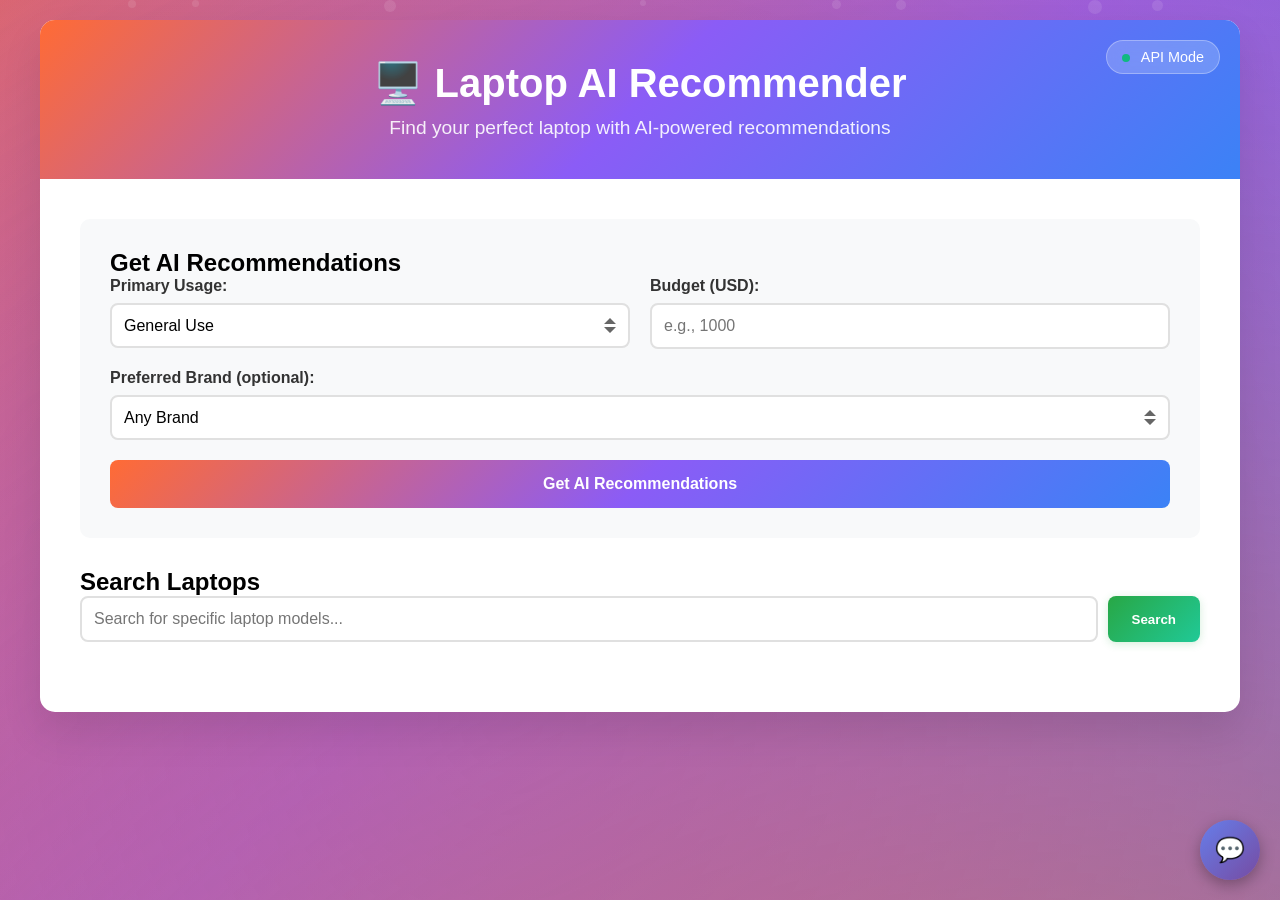
==== templates/index.html @ f82e31d8 "\Initial commit with secure API key handling"" ====
<!DOCTYPE html>
<html lang="en">
<head>
    <meta charset="UTF-8">
    <meta name="viewport" content="width=device-width, initial-scale=1.0">
    <title>Laptop AI Recommender</title>
    <style>
        * {
            margin: 0;
            padding: 0;
            box-sizing: border-box;
        }
        
        body {
            font-family: 'Segoe UI', Tahoma, Geneva, Verdana, sans-serif;
            background: linear-gradient(135deg, #ff6b35 0%, #8b5cf6 50%, #3b82f6 100%);
            min-height: 100vh;
            padding: 20px;
            position: relative;
            overflow-x: hidden;
        }
        
        /* Animated Background */
        body::before {
            content: '';
            position: fixed;
            top: 0;
            left: 0;
            width: 100%;
            height: 100%;
            background: 
                radial-gradient(circle at 20% 50%, rgba(255, 107, 53, 0.8) 0%, transparent 50%),
                radial-gradient(circle at 80% 20%, rgba(139, 92, 246, 0.8) 0%, transparent 50%),
                radial-gradient(circle at 40% 80%, rgba(59, 130, 246, 0.7) 0%, transparent 50%),
                radial-gradient(circle at 90% 70%, rgba(255, 107, 53, 0.6) 0%, transparent 50%),
                radial-gradient(circle at 10% 20%, rgba(139, 92, 246, 0.5) 0%, transparent 50%),
                radial-gradient(circle at 70% 90%, rgba(59, 130, 246, 0.8) 0%, transparent 50%);
            background-size: 400% 400%;
            animation: gradientShift 15s ease infinite;
            z-index: 0;
            pointer-events: none;
        }
        
        /* Floating particles */
        .floating-particles {
            position: fixed;
            top: 0;
            left: 0;
            width: 100%;
            height: 100%;
            overflow: hidden;
            z-index: 1;
            pointer-events: none;
        }
        
        .particle {
            position: absolute;
            background: rgba(255, 255, 255, 0.1);
            border-radius: 50%;
            animation: float 20s infinite linear;
        }
        
        .particle:nth-child(1) {
            width: 8px;
            height: 8px;
            left: 10%;
            animation-delay: 0s;
            animation-duration: 25s;
        }
        
        .particle:nth-child(2) {
            width: 12px;
            height: 12px;
            left: 30%;
            animation-delay: 2s;
            animation-duration: 22s;
        }
        
        .particle:nth-child(3) {
            width: 6px;
            height: 6px;
            left: 50%;
            animation-delay: 4s;
            animation-duration: 28s;
        }
        
        .particle:nth-child(4) {
            width: 10px;
            height: 10px;
            left: 70%;
            animation-delay: 6s;
            animation-duration: 20s;
        }
        
        .particle:nth-child(5) {
            width: 14px;
            height: 14px;
            left: 85%;
            animation-delay: 8s;
            animation-duration: 26s;
        }
        
        .particle:nth-child(6) {
            width: 7px;
            height: 7px;
            left: 15%;
            animation-delay: 10s;
            animation-duration: 24s;
        }
        
        .particle:nth-child(7) {
            width: 9px;
            height: 9px;
            left: 65%;
            animation-delay: 12s;
            animation-duration: 27s;
        }
        
        .particle:nth-child(8) {
            width: 11px;
            height: 11px;
            left: 90%;
            animation-delay: 14s;
            animation-duration: 21s;
        }
        
        @keyframes gradientShift {
            0% {
                background-position: 0% 50%;
                transform: scale(1) rotate(0deg);
            }
            25% {
                background-position: 100% 50%;
                transform: scale(1.1) rotate(5deg);
            }
            50% {
                background-position: 100% 100%;
                transform: scale(1) rotate(0deg);
            }
            75% {
                background-position: 0% 100%;
                transform: scale(1.05) rotate(-3deg);
            }
            100% {
                background-position: 0% 50%;
                transform: scale(1) rotate(0deg);
            }
        }
        
        @keyframes float {
            0% {
                transform: translateY(100vh) translateX(0px) rotate(0deg);
                opacity: 0;
            }
            10% {
                opacity: 1;
            }
            90% {
                opacity: 1;
            }
            100% {
                transform: translateY(-100px) translateX(100px) rotate(360deg);
                opacity: 0;
            }
        }
        
        .container {
            max-width: 1200px;
            margin: 0 auto;
            background: white;
            border-radius: 15px;
            box-shadow: 0 20px 40px rgba(0,0,0,0.1);
            overflow: hidden;
            position: relative;
            z-index: 10;
        }
        
        .header {
            background: linear-gradient(135deg, #ff6b35 0%, #8b5cf6 50%, #3b82f6 100%);
            color: white;
            padding: 40px;
            text-align: center;
        }
        
        .header h1 {
            font-size: 2.5em;
            margin-bottom: 10px;
        }
        
        .header p {
            font-size: 1.2em;
            opacity: 0.9;
        }
        
        .status-indicator {
            position: absolute;
            top: 20px;
            right: 20px;
            background: rgba(255, 255, 255, 0.2);
            padding: 8px 15px;
            border-radius: 20px;
            font-size: 0.9em;
            backdrop-filter: blur(10px);
            border: 1px solid rgba(255, 255, 255, 0.3);
        }
        
        .status-dot {
            display: inline-block;
            width: 8px;
            height: 8px;
            border-radius: 50%;
            margin-right: 8px;
            animation: pulse 2s infinite;
        }
        
        .status-api {
            background: #10b981;
        }
        
        .status-csv {
            background: #f59e0b;
        }
        
        @keyframes pulse {
            0% { opacity: 1; }
            50% { opacity: 0.5; }
            100% { opacity: 1; }
        }
        
        .main-content {
            padding: 40px;
        }
        
        .recommendation-form {
            background: #f8f9fa;
            padding: 30px;
            border-radius: 10px;
            margin-bottom: 30px;
        }
        
        .form-group {
            margin-bottom: 20px;
        }
        
        .form-group label {
            display: block;
            margin-bottom: 8px;
            font-weight: 600;
            color: #333;
        }
        
        .form-group select,
        .form-group input {
            width: 100%;
            padding: 12px;
            border: 2px solid #e0e0e0;
            border-radius: 8px;
            font-size: 16px;
            transition: all 0.3s cubic-bezier(0.4, 0, 0.2, 1);
            background: white;
        }
        
        .form-group select:focus,
        .form-group input:focus {
            outline: none;
            border-color: #8b5cf6;
            box-shadow: 0 0 0 3px rgba(139, 92, 246, 0.1);
            transform: translateY(-1px);
        }
        
        .form-group select:hover,
        .form-group input:hover {
            border-color: #c0c0c0;
            transform: translateY(-1px);
        }
        
        /* Custom dropdown animation */
        .form-group select {
            cursor: pointer;
            appearance: none;
            background-image: url('data:image/svg+xml;charset=US-ASCII,<svg xmlns="http://www.w3.org/2000/svg" viewBox="0 0 4 5"><path fill="%23666" d="M2 0L0 2h4zm0 5L0 3h4z"/></svg>');
            background-repeat: no-repeat;
            background-position: right 12px center;
            background-size: 12px;
            padding-right: 40px;
            position: relative;
            overflow: hidden;
        }
        
        .form-group select::before {
            content: '';
            position: absolute;
            top: 0;
            left: -100%;
            width: 100%;
            height: 100%;
            background: linear-gradient(90deg, transparent, rgba(139, 92, 246, 0.1), transparent);
            transition: left 0.6s ease;
            pointer-events: none;
        }
        
        .form-group select:hover::before {
            left: 100%;
        }
        
        .form-group select:focus {
            background-image: url('data:image/svg+xml;charset=US-ASCII,<svg xmlns="http://www.w3.org/2000/svg" viewBox="0 0 4 5"><path fill="%238b5cf6" d="M2 0L0 2h4zm0 5L0 3h4z"/></svg>');
            animation: selectPulse 0.3s ease;
        }
        
        .form-group select:hover {
            transform: translateY(-1px);
            box-shadow: 0 4px 12px rgba(139, 92, 246, 0.15);
        }
        
        @keyframes selectPulse {
            0% {
                transform: scale(1);
            }
            50% {
                transform: scale(1.02);
            }
            100% {
                transform: scale(1);
            }
        }
        
        .form-row {
            display: grid;
            grid-template-columns: 1fr 1fr;
            gap: 20px;
        }
        
        @media (max-width: 768px) {
            .form-row {
                grid-template-columns: 1fr;
            }
        }
        
        .btn {
            background: linear-gradient(135deg, #ff6b35 0%, #8b5cf6 50%, #3b82f6 100%);
            color: white;
            padding: 15px 30px;
            border: none;
            border-radius: 8px;
            font-size: 16px;
            font-weight: 600;
            cursor: pointer;
            transition: all 0.3s cubic-bezier(0.4, 0, 0.2, 1);
            width: 100%;
            position: relative;
            overflow: hidden;
        }
        
        .btn::before {
            content: '';
            position: absolute;
            top: 0;
            left: -100%;
            width: 100%;
            height: 100%;
            background: linear-gradient(90deg, transparent, rgba(255,255,255,0.2), transparent);
            transition: left 0.5s;
        }
        
        .btn:hover {
            transform: translateY(-2px);
            box-shadow: 0 10px 20px rgba(0,0,0,0.15);
        }
        
        .btn:hover::before {
            left: 100%;
        }
        
        .btn:active {
            transform: translateY(0);
        }
        
        .search-section {
            margin-bottom: 30px;
        }
        
        .search-box {
            display: flex;
            gap: 10px;
            margin-bottom: 20px;
        }
        
        .search-box input {
            flex: 1;
            padding: 12px;
            border: 2px solid #e0e0e0;
            border-radius: 8px;
            font-size: 16px;
        }
        
        .search-box button {
            padding: 12px 24px;
            background: linear-gradient(135deg, #28a745 0%, #20c997 100%);
            color: white;
            border: none;
            border-radius: 8px;
            cursor: pointer;
            font-weight: 600;
            position: relative;
            overflow: hidden;
            transition: all 0.3s cubic-bezier(0.4, 0, 0.2, 1);
            box-shadow: 0 2px 8px rgba(40, 167, 69, 0.2);
        }
        
        .search-box button::before {
            content: '';
            position: absolute;
            top: 0;
            left: -100%;
            width: 100%;
            height: 100%;
            background: linear-gradient(90deg, transparent, rgba(255,255,255,0.3), transparent);
            transition: left 0.6s ease;
        }
        
        .search-box button:hover {
            transform: translateY(-2px) scale(1.05);
            box-shadow: 0 6px 20px rgba(40, 167, 69, 0.4);
            background: linear-gradient(135deg, #218838 0%, #1e7e34 100%);
        }
        
        .search-box button:hover::before {
            left: 100%;
        }
        
        .search-box button:active {
            transform: translateY(0) scale(0.98);
            transition: all 0.1s ease;
        }
        
        .search-box button:focus {
            outline: none;
            box-shadow: 0 0 0 3px rgba(40, 167, 69, 0.25);
        }
        
        .loading {
            text-align: center;
            padding: 40px;
            color: #666;
            font-size: 18px;
        }
        
        .results {
            margin-top: 30px;
        }
        
        .results h2 {
            color: #333;
            margin-bottom: 20px;
            font-size: 1.8em;
        }
        
        .laptop-grid {
            display: grid;
            grid-template-columns: repeat(auto-fit, minmax(300px, 1fr));
            gap: 20px;
        }
        
        .laptop-card {
            background: white;
            border: 1px solid #e0e0e0;
            border-radius: 10px;
            padding: 20px;
            box-shadow: 0 5px 15px rgba(0,0,0,0.1);
            transition: transform 0.2s;
        }
        
        .laptop-card:hover {
            transform: translateY(-5px);
            box-shadow: 0 10px 25px rgba(0,0,0,0.15);
        }
        
        .laptop-card img {
            width: 100%;
            height: 200px;
            object-fit: cover;
            border-radius: 5px;
            margin-bottom: 15px;
        }
        
        .laptop-card h3 {
            color: #333;
            margin-bottom: 10px;
            font-size: 1.2em;
        }
        
        .laptop-card .brand {
            color: #667eea;
            font-weight: 600;
            margin-bottom: 5px;
        }
        
        .laptop-card .price {
            color: #28a745;
            font-size: 1.3em;
            font-weight: 700;
            margin-bottom: 10px;
        }
        
        .laptop-card .specs {
            color: #666;
            font-size: 0.9em;
            line-height: 1.4;
        }
        
        .error {
            background: #f8d7da;
            color: #721c24;
            padding: 15px;
            border-radius: 8px;
            margin: 20px 0;
            border: 1px solid #f5c6cb;
        }
        
        /* Chatbot Styles */
        .chatbot-container {
            position: fixed;
            bottom: 20px;
            right: 20px;
            width: 350px;
            height: 500px;
            background: white;
            border-radius: 15px;
            box-shadow: 0 10px 30px rgba(0,0,0,0.2);
            display: none;
            flex-direction: column;
            overflow: hidden;
            z-index: 1000;
            transform: scale(0.8) translateY(20px);
            opacity: 0;
            transition: all 0.3s cubic-bezier(0.68, -0.55, 0.265, 1.55);
        }
        
        .chatbot-container.show {
            transform: scale(1) translateY(0);
            opacity: 1;
        }
        
        .chatbot-header {
            background: linear-gradient(135deg, #ff6b35 0%, #8b5cf6 50%, #3b82f6 100%);
            color: white;
            padding: 15px;
            font-weight: 600;
            display: flex;
            justify-content: space-between;
            align-items: center;
        }
        
        .chatbot-close {
            background: none;
            border: none;
            color: white;
            font-size: 20px;
            cursor: pointer;
            padding: 0;
            width: 25px;
            height: 25px;
            display: flex;
            align-items: center;
            justify-content: center;
        }
        
        .chatbot-messages {
            flex: 1;
            padding: 15px;
            overflow-y: auto;
            display: flex;
            flex-direction: column;
            gap: 10px;
        }
        
        .message {
            max-width: 80%;
            padding: 10px 15px;
            border-radius: 15px;
            word-wrap: break-word;
            line-height: 1.4;
            animation: messageSlideIn 0.3s ease-out;
            opacity: 0;
            animation-fill-mode: forwards;
        }
        
        @keyframes messageSlideIn {
            from {
                opacity: 0;
                transform: translateY(10px) scale(0.95);
            }
            to {
                opacity: 1;
                transform: translateY(0) scale(1);
            }
        }
        
        .message.user {
            background: linear-gradient(135deg, #ff6b35 0%, #8b5cf6 100%);
            color: white;
            align-self: flex-end;
            border-bottom-right-radius: 5px;
        }
        
        .message.bot {
            background: #f0f0f0;
            color: #333;
            align-self: flex-start;
            border-bottom-left-radius: 5px;
        }
        
        .chatbot-input {
            padding: 15px;
            border-top: 1px solid #e0e0e0;
            display: flex;
            gap: 10px;
        }
        
        .chatbot-input input {
            flex: 1;
            padding: 10px;
            border: 1px solid #e0e0e0;
            border-radius: 20px;
            outline: none;
        }
        
        .chatbot-input button {
            background: #667eea;
            color: white;
            border: none;
            border-radius: 50%;
            width: 40px;
            height: 40px;
            cursor: pointer;
            display: flex;
            align-items: center;
            justify-content: center;
        }
        
        .chatbot-toggle {
            position: fixed;
            bottom: 20px;
            right: 20px;
            background: linear-gradient(135deg, #667eea 0%, #764ba2 100%);
            color: white;
            border: none;
            border-radius: 50%;
            width: 60px;
            height: 60px;
            font-size: 24px;
            cursor: pointer;
            box-shadow: 0 5px 15px rgba(0,0,0,0.3);
            transition: all 0.3s cubic-bezier(0.68, -0.55, 0.265, 1.55);
            z-index: 999;
            animation: chatbotPulse 2s infinite;
        }
        
        .chatbot-toggle:hover {
            transform: scale(1.1) rotate(5deg);
            box-shadow: 0 8px 25px rgba(102, 126, 234, 0.4);
        }
        
        .chatbot-toggle:active {
            transform: scale(0.95) rotate(-5deg);
        }
        
        @keyframes chatbotPulse {
            0% {
                box-shadow: 0 5px 15px rgba(0,0,0,0.3), 0 0 0 0 rgba(102, 126, 234, 0.7);
            }
            70% {
                box-shadow: 0 5px 15px rgba(0,0,0,0.3), 0 0 0 10px rgba(102, 126, 234, 0);
            }
            100% {
                box-shadow: 0 5px 15px rgba(0,0,0,0.3), 0 0 0 0 rgba(102, 126, 234, 0);
            }
        }
        
        .typing-indicator {
            display: none;
            align-self: flex-start;
            padding: 10px 15px;
            background: #f0f0f0;
            border-radius: 15px;
            border-bottom-left-radius: 5px;
            max-width: 80px;
        }
        
        .typing-dots {
            display: flex;
            gap: 3px;
        }
        
        .typing-dots span {
            width: 6px;
            height: 6px;
            background: #999;
            border-radius: 50%;
            animation: typing 1.4s infinite;
        }
        
        .typing-dots span:nth-child(2) {
            animation-delay: 0.2s;
        }
        
        .typing-dots span:nth-child(3) {
            animation-delay: 0.4s;
        }
        
        @keyframes typing {
            0%, 60%, 100% {
                transform: translateY(0);
            }
            30% {
                transform: translateY(-10px);
            }
        }
        
        /* Typewriter effect for AI responses */
        .typewriter {
            overflow: hidden;
            border-right: 2px solid #666;
            white-space: nowrap;
            animation: typewriter 2s steps(40, end), blink-caret 0.75s step-end infinite;
        }
        
        @keyframes typewriter {
            from {
                width: 0;
            }
            to {
                width: 100%;
            }
        }
        
        @keyframes blink-caret {
            from, to {
                border-color: transparent;
            }
            50% {
                border-color: #666;
            }
        }
    </style>
</head>
<body>
    <!-- Floating Particles -->
    <div class="floating-particles">
        <div class="particle"></div>
        <div class="particle"></div>
        <div class="particle"></div>
        <div class="particle"></div>
        <div class="particle"></div>
        <div class="particle"></div>
        <div class="particle"></div>
        <div class="particle"></div>
    </div>
    
    <div class="container">
        <div class="header">
            <div class="status-indicator" id="statusIndicator">
                <span class="status-dot status-api" id="statusDot"></span>
                <span id="statusText">API Mode</span>
            </div>
            <h1>🖥️ Laptop AI Recommender</h1>
            <p>Find your perfect laptop with AI-powered recommendations</p>
        </div>
        
        <div class="main-content">
            <!-- Recommendation Form -->
            <div class="recommendation-form">
                <h2>Get AI Recommendations</h2>
                <form id="recommendForm">
                    <div class="form-row">
                        <div class="form-group">
                            <label for="usage">Primary Usage:</label>
                            <select id="usage" name="usage">
                                <option value="general">General Use</option>
                                <option value="gaming">Gaming</option>
                                <option value="business">Business/Work</option>
                                <option value="student">Student</option>
                            </select>
                        </div>
                        <div class="form-group">
                            <label for="budget">Budget (USD):</label>
                            <input type="number" id="budget" name="budget" placeholder="e.g., 1000" min="0">
                        </div>
                    </div>
                    <div class="form-group">
                        <label for="brand">Preferred Brand (optional):</label>
                        <select id="brand" name="brand">
                            <option value="">Any Brand</option>
                            <option value="Acer">Acer</option>
                            <option value="Alienware">Alienware</option>
                            <option value="Apple">Apple</option>
                            <option value="ASUS">ASUS</option>
                            <option value="Dell">Dell</option>
                            <option value="Framework">Framework</option>
                            <option value="Google">Google</option>
                            <option value="HP">HP</option>
                            <option value="Lenovo">Lenovo</option>
                            <option value="LG">LG</option>
                            <option value="Microsoft">Microsoft</option>
                            <option value="MSI">MSI</option>
                            <option value="Razer">Razer</option>
                            <option value="Samsung">Samsung</option>
                            <option value="System76">System76</option>
                        </select>
                    </div>
                    <button type="submit" class="btn">Get AI Recommendations</button>
                </form>
            </div>
            
            <!-- Search Section -->
            <div class="search-section">
                <h2>Search Laptops</h2>
                <div class="search-box">
                    <input type="text" id="searchQuery" placeholder="Search for specific laptop models...">
                    <button onclick="searchLaptops()">Search</button>
                </div>
            </div>
            
            <!-- Loading -->
            <div id="loading" class="loading" style="display: none;">
                <p>🔍 Searching for the best laptops for you...</p>
            </div>
            
            <!-- Results -->
            <div id="results" class="results" style="display: none;">
                <h2 id="resultsTitle">Recommendations</h2>
                <div id="laptopGrid" class="laptop-grid"></div>
            </div>
            
            <!-- Error -->
            <div id="error" class="error" style="display: none;"></div>
        </div>
    </div>
    
    <!-- Chatbot Toggle Button -->
    <button class="chatbot-toggle" onclick="toggleChatbot()" id="chatbotToggle">
        💬
    </button>
    
    <!-- Chatbot Container -->
    <div class="chatbot-container" id="chatbotContainer">
        <div class="chatbot-header">
            <span>🤖 Laptop Assistant</span>
            <button class="chatbot-close" onclick="toggleChatbot()">
                ×
            </button>
        </div>
        <div class="chatbot-messages" id="chatbotMessages">
            <div class="message bot">
                Hi! I'm your laptop recommendation assistant. I can help you find the perfect laptop based on your needs. What are you looking for?
            </div>
        </div>
        <div class="typing-indicator" id="typingIndicator">
            <div class="typing-dots">
                <span></span>
                <span></span>
                <span></span>
            </div>
        </div>
        <div class="chatbot-input">
            <input type="text" placeholder="Ask me about laptops..." id="chatbotInput" onkeypress="handleChatKeyPress(event)">
            <button onclick="sendMessage()">➤</button>
        </div>
    </div>
    
    <script>
        document.getElementById('recommendForm').addEventListener('submit', function(e) {
            e.preventDefault();
            getRecommendations();
        });
        
        async function getRecommendations() {
            const formData = new FormData(document.getElementById('recommendForm'));
            const data = {
                usage: formData.get('usage'),
                budget: formData.get('budget'),
                brand: formData.get('brand')
            };
            
            showLoading();
            
            try {
                const response = await fetch('/recommend', {
                    method: 'POST',
                    headers: {
                        'Content-Type': 'application/json',
                    },
                    body: JSON.stringify(data)
                });
                
                const result = await response.json();
                
                if (result.success) {
                    displayResults(result.recommendations, 'AI Recommendations');
                } else {
                    showError(result.error || 'Failed to get recommendations');
                }
            } catch (error) {
                showError('Network error. Please try again.');
            }
        }
        
        async function searchLaptops() {
            const query = document.getElementById('searchQuery').value.trim();
            if (!query) {
                showError('Please enter a search query');
                return;
            }
            
            showLoading();
            
            try {
                const response = await fetch('/search', {
                    method: 'POST',
                    headers: {
                        'Content-Type': 'application/json',
                    },
                    body: JSON.stringify({ query: query })
                });
                
                const result = await response.json();
                
                if (result.success) {
                    displayResults(result.results, 'Search Results');
                } else {
                    showError(result.error || 'Search failed');
                }
            } catch (error) {
                showError('Network error. Please try again.');
            }
        }
        
        function displayResults(laptops, title) {
            hideLoading();
            hideError();
            
            document.getElementById('resultsTitle').textContent = title;
            const grid = document.getElementById('laptopGrid');
            
            if (laptops.length === 0) {
                grid.innerHTML = '<p>No laptops found. Try different search criteria.</p>';
            } else {
                grid.innerHTML = laptops.map(laptop => createLaptopCard(laptop)).join('');
            }
            
            document.getElementById('results').style.display = 'block';
        }
        
        function createLaptopCard(laptop) {
            const specs = laptop.specifications || {};
            const processor = specs.Processor || {};
            const memory = specs.Memory || {};
            const graphics = specs.Graphics || {};
            
            // Check if this is CSV data (has structured specs) or API data
            const hasStructuredSpecs = specs.cpu || specs.ram || specs.gpu || specs.price;
            
            return `
                <div class="laptop-card">
                    ${laptop.image && laptop.image !== 'Please upgrade your plan to get access to product images' ? `<img src="${laptop.image}" alt="${laptop.model}" onerror="this.style.display='none'">` : ''}
                    <div class="brand">${laptop.brand || 'Unknown Brand'}</div>
                    <h3>${laptop.model || 'Unknown Model'}</h3>
                    ${laptop.version ? `<p class="version"><strong>Version:</strong> ${laptop.version}</p>` : ''}
                    ${specs.price ? `<div class="price">${specs.price}</div>` : (laptop.price ? `<div class="price">$${laptop.price}</div>` : '')}
                    <div class="specs">
                        ${laptop.category ? `<p><strong>Category:</strong> ${laptop.category}</p>` : ''}
                        
                        ${hasStructuredSpecs ? `
                            ${specs.screen_size && specs.screen_size !== 'N/A' ? `<p><strong>Screen:</strong> ${specs.screen_size}" ${specs.resolution || ''}</p>` : ''}
                            ${specs.cpu && specs.cpu !== 'N/A' ? `<p><strong>CPU:</strong> ${specs.cpu}</p>` : ''}
                            ${specs.ram && specs.ram !== 'N/A' ? `<p><strong>RAM:</strong> ${specs.ram}</p>` : ''}
                            ${specs.storage && specs.storage !== 'N/A' ? `<p><strong>Storage:</strong> ${specs.storage}</p>` : ''}
                            ${specs.gpu && specs.gpu !== 'N/A' ? `<p><strong>GPU:</strong> ${specs.gpu}</p>` : ''}
                            ${specs.os && specs.os !== 'N/A' ? `<p><strong>OS:</strong> ${specs.os}</p>` : ''}
                            ${specs.weight && specs.weight !== 'N/A' ? `<p><strong>Weight:</strong> ${specs.weight}</p>` : ''}
                        ` : `
                            ${Object.keys(processor).length > 0 ? `<p><strong>Processor:</strong> ${Object.values(processor).join(', ')}</p>` : ''}
                            ${Object.keys(memory).length > 0 ? `<p><strong>Memory:</strong> ${Object.values(memory).join(', ')}</p>` : ''}
                            ${Object.keys(graphics).length > 0 ? `<p><strong>Graphics:</strong> ${Object.values(graphics).join(', ')}</p>` : ''}
                            ${!Object.keys(processor).length && !Object.keys(memory).length && !Object.keys(graphics).length && !hasStructuredSpecs ? '<p><em>Detailed specifications not available with current API plan</em></p>' : ''}
                        `}
                    </div>
                </div>
            `;
        }
        
        function showLoading() {
            document.getElementById('loading').style.display = 'block';
            document.getElementById('results').style.display = 'none';
            document.getElementById('error').style.display = 'none';
        }
        
        function hideLoading() {
            document.getElementById('loading').style.display = 'none';
        }
        
        function showError(message) {
            hideLoading();
            document.getElementById('error').textContent = message;
            document.getElementById('error').style.display = 'block';
            document.getElementById('results').style.display = 'none';
        }
        
        function hideError() {
            document.getElementById('error').style.display = 'none';
        }
        
        // Allow Enter key to search
        document.getElementById('searchQuery').addEventListener('keypress', function(e) {
            if (e.key === 'Enter') {
                searchLaptops();
            }
        });
        
        // Chatbot Functions
        function toggleChatbot() {
            const container = document.getElementById('chatbotContainer');
            const toggle = document.getElementById('chatbotToggle');
            
            if (container.style.display === 'none' || container.style.display === '') {
                // Show chatbot with animation
                container.style.display = 'flex';
                setTimeout(() => {
                    container.classList.add('show');
                }, 10);
                
                // Hide toggle with animation
                toggle.style.transform = 'scale(0) rotate(180deg)';
                setTimeout(() => {
                    toggle.style.display = 'none';
                }, 300);
            } else {
                // Hide chatbot with animation
                container.classList.remove('show');
                setTimeout(() => {
                    container.style.display = 'none';
                }, 300);
                
                // Show toggle with animation
                toggle.style.display = 'block';
                setTimeout(() => {
                    toggle.style.transform = 'scale(1) rotate(0deg)';
                }, 10);
            }
        }
        
        function handleChatKeyPress(event) {
            if (event.key === 'Enter') {
                sendMessage();
            }
        }
        
        async function sendMessage() {
            const input = document.getElementById('chatbotInput');
            const message = input.value.trim();
            
            if (!message) return;
            
            // Add user message to chat
            addMessage(message, 'user');
            input.value = '';
            
            // Show typing indicator
            showTyping();
            
            try {
                const response = await fetch('/chat', {
                    method: 'POST',
                    headers: {
                        'Content-Type': 'application/json',
                    },
                    body: JSON.stringify({ message: message })
                });
                
                const result = await response.json();
                
                // Hide typing indicator
                hideTyping();
                
                if (result.success) {
                    addMessage(result.response, 'bot');
                } else {
                    addMessage(result.error || 'Sorry, I encountered an error. Please try again.', 'bot');
                }
            } catch (error) {
                hideTyping();
                addMessage('Sorry, I\'m having trouble connecting. Please try again later.', 'bot');
            }
        }
        
        function addMessage(message, type) {
            const messagesContainer = document.getElementById('chatbotMessages');
            const messageDiv = document.createElement('div');
            messageDiv.className = `message ${type}`;
            
            if (type === 'bot') {
                // Add typewriter effect for bot messages
                addMessageWithTypewriter(messageDiv, message, messagesContainer);
            } else {
                // Regular message for user
                messageDiv.textContent = message;
                messagesContainer.appendChild(messageDiv);
                messagesContainer.scrollTop = messagesContainer.scrollHeight;
            }
        }
        
        function addMessageWithTypewriter(messageDiv, text, container) {
            container.appendChild(messageDiv);
            container.scrollTop = container.scrollHeight;
            
            // Ensure the message is visible (override the initial opacity: 0)
            messageDiv.style.opacity = '1';
            
            let index = 0;
            const speed = 30; // milliseconds per character
            
            function typeCharacter() {
                if (index < text.length) {
                    messageDiv.textContent = text.slice(0, index + 1);
                    index++;
                    setTimeout(typeCharacter, speed);
                } else {
                    // Remove any typewriter cursor effect
                    messageDiv.style.borderRight = 'none';
                }
                container.scrollTop = container.scrollHeight;
            }
            
            // Add initial cursor effect
            messageDiv.style.borderRight = '2px solid #666';
            
            // Start typing after a short delay
            setTimeout(typeCharacter, 200);
        }
        
        function showTyping() {
            const typingIndicator = document.getElementById('typingIndicator');
            const messagesContainer = document.getElementById('chatbotMessages');
            
            typingIndicator.style.display = 'block';
            messagesContainer.scrollTop = messagesContainer.scrollHeight;
        }
        
        function hideTyping() {
            const typingIndicator = document.getElementById('typingIndicator');
            typingIndicator.style.display = 'none';
        }
        
        // API Status Monitoring
        async function checkApiStatus() {
            try {
                const response = await fetch('/api-status');
                const data = await response.json();
                
                const statusDot = document.getElementById('statusDot');
                const statusText = document.getElementById('statusText');
                
                if (data.api_limit_reached) {
                    statusDot.className = 'status-dot status-csv';
                    statusText.textContent = `CSV Mode (${data.csv_laptop_count} laptops)`;
                } else {
                    statusDot.className = 'status-dot status-api';
                    statusText.textContent = 'API Mode';
                }
            } catch (error) {
                console.log('Status check failed:', error);
            }
        }
        
        // Check status every 30 seconds
        setInterval(checkApiStatus, 30000);
        
        // Check status on page load
        document.addEventListener('DOMContentLoaded', checkApiStatus);
        
        // Add reset API function (for testing)
        async function resetApiLimit() {
            try {
                const response = await fetch('/reset-api', { method: 'POST' });
                const result = await response.json();
                
                if (result.success) {
                    console.log('API limit reset successfully');
                    checkApiStatus(); // Update status immediately
                }
            } catch (error) {
                console.log('Failed to reset API limit:', error);
            }
        }
        
        // Add click event to status indicator for manual reset (hidden feature)
        document.getElementById('statusIndicator').addEventListener('dblclick', function() {
            if (confirm('Reset API limit flag? (This will try API mode again)')) {
                resetApiLimit();
            }
        });
    </script>
</body>
</html>
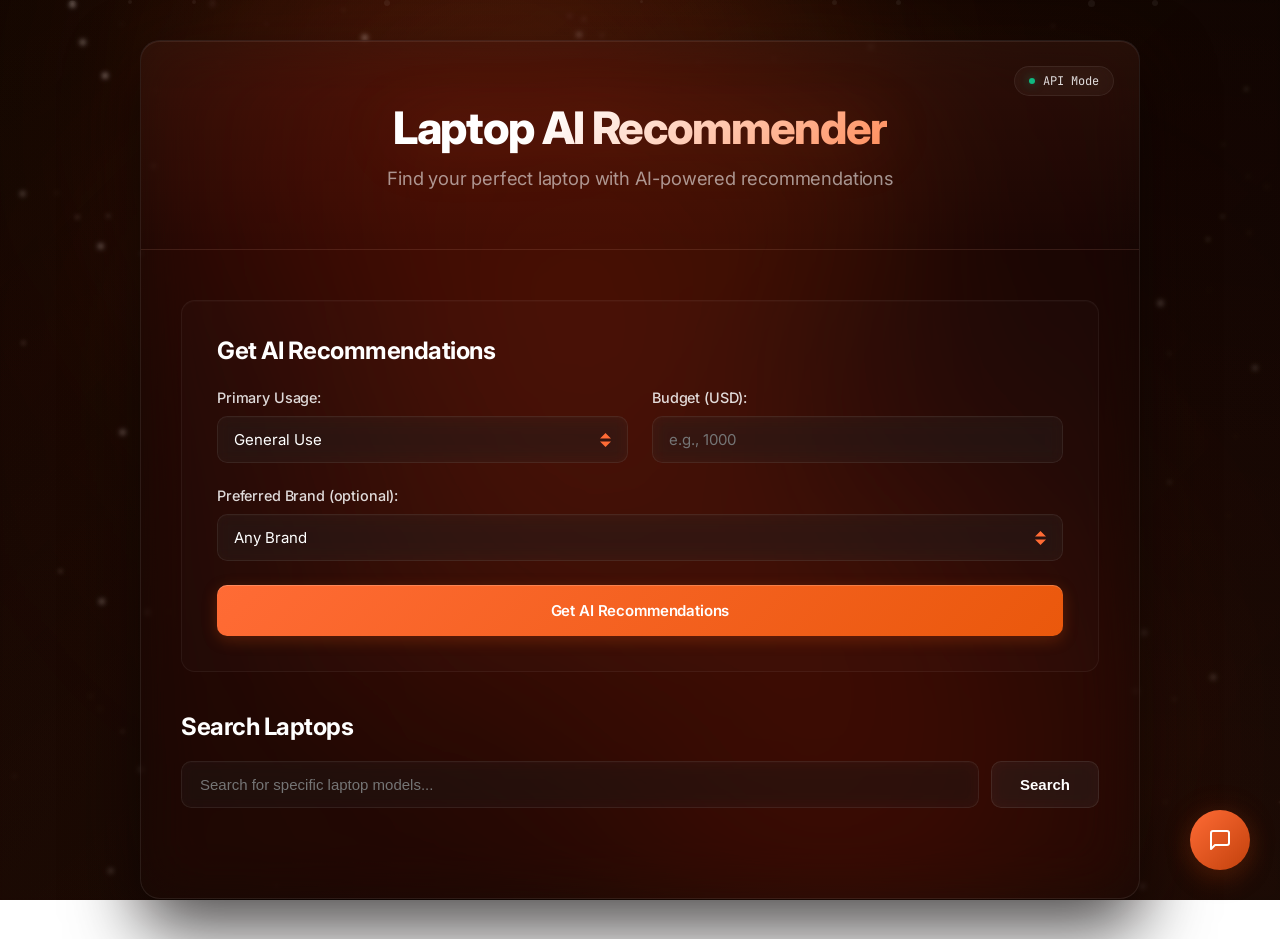
==== commit f125c4dc: "Revisited this project after 11 months Fully re-imagined and improved the UI." ====
--- a/templates/index.html
+++ b/templates/index.html
@@ -4,7 +4,45 @@
     <meta charset="UTF-8">
     <meta name="viewport" content="width=device-width, initial-scale=1.0">
     <title>Laptop AI Recommender</title>
+    
+    <!-- Integration Piece 1 - Custom matching orange/dark background styles -->
     <style>
+        @import url('https://fonts.googleapis.com/css2?family=Inter:wght@300;400;500;600;700&family=JetBrains+Mono:wght@400;500&display=swap');
+
+        @keyframes ab-float1 {
+            0%,100% { transform: translate(0,0) scale(1); }
+            30%     { transform: translate(40px,-30px) scale(1.06); }
+            65%     { transform: translate(-25px,20px) scale(0.96); }
+        }
+        @keyframes ab-float2 {
+            0%,100% { transform: translate(0,0) scale(1); }
+            40%     { transform: translate(-35px,25px) scale(1.1); }
+            75%     { transform: translate(20px,-15px) scale(0.93); }
+        }
+        @keyframes ab-float3 {
+            0%,100% { transform: translate(0,0) scale(1); }
+            50%     { transform: translate(0,0) scale(1.15); }
+        }
+
+        #animated-bg {
+            position: fixed; inset: 0; background: #070301;
+            overflow: hidden; z-index: -2;
+        }
+        #space-canvas {
+            position: absolute; inset: 0;
+            width: 100%; height: 100%;
+            display: block;
+        }
+        #animated-bg .ab-overlay {
+            position: absolute; inset: 0;
+            background: linear-gradient(135deg, rgba(15, 6, 2, 0.45) 0%, rgba(0, 0, 0, 0.85) 100%);
+            backdrop-filter: blur(2px);
+        }
+        #animated-bg .ab-orb {
+            position: absolute; border-radius: 50%;
+            mix-blend-mode: screen;
+        }
+
         * {
             margin: 0;
             padding: 0;
@@ -12,15 +50,18 @@
         }
         
         body {
-            font-family: 'Segoe UI', Tahoma, Geneva, Verdana, sans-serif;
-            background: linear-gradient(135deg, #ff6b35 0%, #8b5cf6 50%, #3b82f6 100%);
+            font-family: 'Inter', -apple-system, BlinkMacSystemFont, 'Segoe UI', Roboto, Helvetica, Arial, sans-serif;
+            background: transparent;
             min-height: 100vh;
-            padding: 20px;
+            padding: 40px 20px;
             position: relative;
+            color: #f4f4f5;
             overflow-x: hidden;
-        }
-        
-        /* Animated Background */
+            -webkit-font-smoothing: antialiased;
+            -moz-osx-font-smoothing: grayscale;
+        }
+        
+        /* Shifting ambient container base */
         body::before {
             content: '';
             position: fixed;
@@ -29,16 +70,17 @@
             width: 100%;
             height: 100%;
             background: 
-                radial-gradient(circle at 20% 50%, rgba(255, 107, 53, 0.8) 0%, transparent 50%),
-                radial-gradient(circle at 80% 20%, rgba(139, 92, 246, 0.8) 0%, transparent 50%),
-                radial-gradient(circle at 40% 80%, rgba(59, 130, 246, 0.7) 0%, transparent 50%),
-                radial-gradient(circle at 90% 70%, rgba(255, 107, 53, 0.6) 0%, transparent 50%),
-                radial-gradient(circle at 10% 20%, rgba(139, 92, 246, 0.5) 0%, transparent 50%),
-                radial-gradient(circle at 70% 90%, rgba(59, 130, 246, 0.8) 0%, transparent 50%);
+                radial-gradient(circle at 20% 50%, rgba(255, 107, 53, 0.15) 0%, transparent 50%),
+                radial-gradient(circle at 80% 20%, rgba(180, 75, 20, 0.12) 0%, transparent 50%),
+                radial-gradient(circle at 40% 80%, rgba(255, 110, 30, 0.08) 0%, transparent 50%),
+                radial-gradient(circle at 90% 70%, rgba(255, 107, 53, 0.12) 0%, transparent 50%),
+                radial-gradient(circle at 10% 20%, rgba(150, 50, 15, 0.1) 0%, transparent 50%),
+                radial-gradient(circle at 70% 90%, rgba(210, 95, 15, 0.12) 0%, transparent 50%);
             background-size: 400% 400%;
             animation: gradientShift 15s ease infinite;
-            z-index: 0;
+            z-index: -1;
             pointer-events: none;
+            opacity: 0.85;
         }
         
         /* Floating particles */
@@ -55,159 +97,113 @@
         
         .particle {
             position: absolute;
-            background: rgba(255, 255, 255, 0.1);
+            background: rgba(255, 255, 255, 0.06);
             border-radius: 50%;
             animation: float 20s infinite linear;
         }
         
-        .particle:nth-child(1) {
-            width: 8px;
-            height: 8px;
-            left: 10%;
-            animation-delay: 0s;
-            animation-duration: 25s;
-        }
-        
-        .particle:nth-child(2) {
-            width: 12px;
-            height: 12px;
-            left: 30%;
-            animation-delay: 2s;
-            animation-duration: 22s;
-        }
-        
-        .particle:nth-child(3) {
-            width: 6px;
-            height: 6px;
-            left: 50%;
-            animation-delay: 4s;
-            animation-duration: 28s;
-        }
-        
-        .particle:nth-child(4) {
-            width: 10px;
-            height: 10px;
-            left: 70%;
-            animation-delay: 6s;
-            animation-duration: 20s;
-        }
-        
-        .particle:nth-child(5) {
-            width: 14px;
-            height: 14px;
-            left: 85%;
-            animation-delay: 8s;
-            animation-duration: 26s;
-        }
-        
-        .particle:nth-child(6) {
-            width: 7px;
-            height: 7px;
-            left: 15%;
-            animation-delay: 10s;
-            animation-duration: 24s;
-        }
-        
-        .particle:nth-child(7) {
-            width: 9px;
-            height: 9px;
-            left: 65%;
-            animation-delay: 12s;
-            animation-duration: 27s;
-        }
-        
-        .particle:nth-child(8) {
-            width: 11px;
-            height: 11px;
-            left: 90%;
-            animation-delay: 14s;
-            animation-duration: 21s;
-        }
+        .particle:nth-child(1) { width: 4px; height: 4px; left: 10%; animation-delay: 0s; animation-duration: 25s; }
+        .particle:nth-child(2) { width: 6px; height: 6px; left: 30%; animation-delay: 2s; animation-duration: 22s; }
+        .particle:nth-child(3) { width: 3px; height: 3px; left: 50%; animation-delay: 4s; animation-duration: 28s; }
+        .particle:nth-child(4) { width: 5px; height: 5px; left: 70%; animation-delay: 6s; animation-duration: 20s; }
+        .particle:nth-child(5) { width: 7px; height: 7px; left: 85%; animation-delay: 8s; animation-duration: 26s; }
+        .particle:nth-child(6) { width: 4px; height: 4px; left: 15%; animation-delay: 10s; animation-duration: 24s; }
+        .particle:nth-child(7) { width: 5px; height: 5px; left: 65%; animation-delay: 12s; animation-duration: 27s; }
+        .particle:nth-child(8) { width: 6px; height: 6px; left: 90%; animation-delay: 14s; animation-duration: 21s; }
         
         @keyframes gradientShift {
-            0% {
-                background-position: 0% 50%;
-                transform: scale(1) rotate(0deg);
-            }
-            25% {
-                background-position: 100% 50%;
-                transform: scale(1.1) rotate(5deg);
-            }
-            50% {
-                background-position: 100% 100%;
-                transform: scale(1) rotate(0deg);
-            }
-            75% {
-                background-position: 0% 100%;
-                transform: scale(1.05) rotate(-3deg);
-            }
-            100% {
-                background-position: 0% 50%;
-                transform: scale(1) rotate(0deg);
-            }
+            0% { background-position: 0% 50%; transform: scale(1) rotate(0deg); }
+            25% { background-position: 100% 50%; transform: scale(1.05) rotate(2deg); }
+            50% { background-position: 100% 100%; transform: scale(1) rotate(0deg); }
+            75% { background-position: 0% 100%; transform: scale(1.02) rotate(-1deg); }
+            100% { background-position: 0% 50%; transform: scale(1) rotate(0deg); }
         }
         
         @keyframes float {
-            0% {
-                transform: translateY(100vh) translateX(0px) rotate(0deg);
-                opacity: 0;
-            }
-            10% {
-                opacity: 1;
-            }
-            90% {
-                opacity: 1;
-            }
-            100% {
-                transform: translateY(-100px) translateX(100px) rotate(360deg);
-                opacity: 0;
-            }
+            0% { transform: translateY(100vh) translateX(0px) rotate(0deg); opacity: 0; }
+            10% { opacity: 0.6; }
+            90% { opacity: 0.6; }
+            100% { transform: translateY(-100px) translateX(100px) rotate(360deg); opacity: 0; }
         }
         
         .container {
-            max-width: 1200px;
+            max-width: 1000px;
             margin: 0 auto;
-            background: white;
-            border-radius: 15px;
-            box-shadow: 0 20px 40px rgba(0,0,0,0.1);
+            background: rgba(18, 11, 7, 0.45);
+            backdrop-filter: blur(28px) saturate(190%);
+            -webkit-backdrop-filter: blur(28px) saturate(190%);
+            border-radius: 20px;
+            border: 1px solid rgba(255, 255, 255, 0.08);
+            box-shadow: 
+                0 30px 70px rgba(0, 0, 0, 0.7),
+                inset 0 1px 0 rgba(255, 255, 255, 0.08),
+                0 0 100px rgba(255, 107, 53, 0.05);
             overflow: hidden;
             position: relative;
             z-index: 10;
         }
         
         .header {
-            background: linear-gradient(135deg, #ff6b35 0%, #8b5cf6 50%, #3b82f6 100%);
+            border-bottom: 1px solid rgba(255, 255, 255, 0.06);
+            background: linear-gradient(180deg, rgba(255, 107, 53, 0.08) 0%, transparent 100%);
             color: white;
-            padding: 40px;
+            padding: 60px 40px;
             text-align: center;
+            position: relative;
         }
         
         .header h1 {
-            font-size: 2.5em;
-            margin-bottom: 10px;
+            font-size: 2.8em;
+            font-weight: 800;
+            letter-spacing: -0.03em;
+            background: linear-gradient(135deg, #ffffff 30%, #ff8c5a 100%);
+            -webkit-background-clip: text;
+            -webkit-text-fill-color: transparent;
+            margin-bottom: 12px;
+            display: inline-flex;
+            align-items: center;
+            justify-content: center;
+            gap: 12px;
+            filter: drop-shadow(0 0 30px rgba(255, 107, 53, 0.15));
         }
         
         .header p {
-            font-size: 1.2em;
-            opacity: 0.9;
+            font-size: 1.15em;
+            opacity: 0.8;
+            font-weight: 400;
+            color: rgba(255, 255, 255, 0.7);
+            letter-spacing: -0.01em;
         }
         
         .status-indicator {
             position: absolute;
-            top: 20px;
-            right: 20px;
-            background: rgba(255, 255, 255, 0.2);
-            padding: 8px 15px;
-            border-radius: 20px;
-            font-size: 0.9em;
-            backdrop-filter: blur(10px);
-            border: 1px solid rgba(255, 255, 255, 0.3);
+            top: 25px;
+            right: 25px;
+            background: rgba(255, 255, 255, 0.03);
+            padding: 6px 14px;
+            border-radius: 99px;
+            font-size: 0.75em;
+            font-family: 'JetBrains Mono', monospace;
+            backdrop-filter: blur(12px);
+            -webkit-backdrop-filter: blur(12px);
+            border: 1px solid rgba(255, 255, 255, 0.07);
+            color: rgba(255, 255, 255, 0.85);
+            cursor: pointer;
+            display: flex;
+            align-items: center;
+            transition: all 0.2s ease;
+        }
+        
+        .status-indicator:hover {
+            background: rgba(255, 255, 255, 0.07);
+            border-color: rgba(255, 107, 53, 0.3);
+            transform: translateY(-1px);
         }
         
         .status-dot {
             display: inline-block;
-            width: 8px;
-            height: 8px;
+            width: 6px;
+            height: 6px;
             border-radius: 50%;
             margin-right: 8px;
             animation: pulse 2s infinite;
@@ -215,141 +211,169 @@
         
         .status-api {
             background: #10b981;
+            box-shadow: 0 0 10px rgba(16, 185, 129, 0.5);
         }
         
         .status-csv {
             background: #f59e0b;
+            box-shadow: 0 0 10px rgba(245, 158, 11, 0.5);
         }
         
         @keyframes pulse {
-            0% { opacity: 1; }
-            50% { opacity: 0.5; }
-            100% { opacity: 1; }
+            0% { opacity: 1; transform: scale(1); }
+            50% { opacity: 0.4; transform: scale(1.1); }
+            100% { opacity: 1; transform: scale(1); }
         }
         
         .main-content {
-            padding: 40px;
+            padding: 50px 40px;
         }
         
         .recommendation-form {
-            background: #f8f9fa;
-            padding: 30px;
-            border-radius: 10px;
-            margin-bottom: 30px;
+            background: rgba(255, 255, 255, 0.015);
+            padding: 35px;
+            border-radius: 14px;
+            margin-bottom: 40px;
+            border: 1px solid rgba(255, 255, 255, 0.05);
+            box-shadow: inset 0 1px 0 rgba(255, 255, 255, 0.02);
+        }
+        
+        .recommendation-form h2 {
+            margin-bottom: 24px;
+            font-size: 1.5em;
+            font-weight: 700;
+            color: #ffffff;
+            letter-spacing: -0.02em;
         }
         
         .form-group {
-            margin-bottom: 20px;
+            margin-bottom: 24px;
         }
         
         .form-group label {
             display: block;
-            margin-bottom: 8px;
-            font-weight: 600;
-            color: #333;
+            margin-bottom: 10px;
+            font-weight: 500;
+            font-size: 0.9em;
+            color: rgba(255, 255, 255, 0.85);
+            letter-spacing: -0.01em;
         }
         
         .form-group select,
         .form-group input {
             width: 100%;
-            padding: 12px;
-            border: 2px solid #e0e0e0;
-            border-radius: 8px;
-            font-size: 16px;
-            transition: all 0.3s cubic-bezier(0.4, 0, 0.2, 1);
-            background: white;
+            padding: 13px 16px;
+            border: 1px solid rgba(255, 255, 255, 0.07);
+            border-radius: 10px;
+            font-size: 15px;
+            font-family: inherit;
+            transition: all 0.25s cubic-bezier(0.16, 1, 0.3, 1);
+            background-color: rgba(255, 255, 255, 0.03);
+            color: #ffffff;
+            backdrop-filter: blur(8px);
+            -webkit-backdrop-filter: blur(8px);
+            box-shadow: inset 0 1px 0 rgba(255, 255, 255, 0.01);
+            outline: none;
         }
         
         .form-group select:focus,
         .form-group input:focus {
-            outline: none;
-            border-color: #8b5cf6;
-            box-shadow: 0 0 0 3px rgba(139, 92, 246, 0.1);
+            border-color: rgba(255, 107, 53, 0.6);
+            background-color: rgba(255, 255, 255, 0.06);
+            box-shadow: 
+                0 0 0 4px rgba(255, 107, 53, 0.15),
+                inset 0 1px 0 rgba(255, 255, 255, 0.05);
             transform: translateY(-1px);
         }
         
         .form-group select:hover,
         .form-group input:hover {
-            border-color: #c0c0c0;
+            border-color: rgba(255, 107, 53, 0.3);
             transform: translateY(-1px);
         }
         
-        /* Custom dropdown animation */
         .form-group select {
+            width: 100%;
+            padding: 13px 16px;
+            border: 1px solid rgba(255, 255, 255, 0.07);
+            border-radius: 10px;
+            font-size: 15px;
+            font-family: inherit;
+            transition: all 0.25s cubic-bezier(0.16, 1, 0.3, 1);
+            background-color: rgba(255, 255, 255, 0.03);
+            color: #ffffff;
+            backdrop-filter: blur(8px);
+            -webkit-backdrop-filter: blur(8px);
+            box-shadow: inset 0 1px 0 rgba(255, 255, 255, 0.01);
             cursor: pointer;
             appearance: none;
-            background-image: url('data:image/svg+xml;charset=US-ASCII,<svg xmlns="http://www.w3.org/2000/svg" viewBox="0 0 4 5"><path fill="%23666" d="M2 0L0 2h4zm0 5L0 3h4z"/></svg>');
-            background-repeat: no-repeat;
-            background-position: right 12px center;
-            background-size: 12px;
-            padding-right: 40px;
-            position: relative;
-            overflow: hidden;
-        }
-        
-        .form-group select::before {
-            content: '';
-            position: absolute;
-            top: 0;
-            left: -100%;
-            width: 100%;
-            height: 100%;
-            background: linear-gradient(90deg, transparent, rgba(139, 92, 246, 0.1), transparent);
-            transition: left 0.6s ease;
-            pointer-events: none;
-        }
-        
-        .form-group select:hover::before {
-            left: 100%;
-        }
-        
+            -webkit-appearance: none;
+            -moz-appearance: none;
+            background-image: url('data:image/svg+xml;charset=US-ASCII,<svg xmlns="http://www.w3.org/2000/svg" viewBox="0 0 4 5"><path fill="%23ff6b35" d="M2 0L0 2h4zm0 5L0 3h4z"/></svg>');
+            background-repeat: no-repeat !important;
+            background-position: right 16px center !important;
+            background-size: 11px !important;
+            padding-right: 44px;
+        }
+        
+        .form-group select option {
+            background: #160f0c;
+            color: #ffffff;
+        }
+
         .form-group select:focus {
-            background-image: url('data:image/svg+xml;charset=US-ASCII,<svg xmlns="http://www.w3.org/2000/svg" viewBox="0 0 4 5"><path fill="%238b5cf6" d="M2 0L0 2h4zm0 5L0 3h4z"/></svg>');
+            background-image: url('data:image/svg+xml;charset=US-ASCII,<svg xmlns="http://www.w3.org/2000/svg" viewBox="0 0 4 5"><path fill="%23ff8c5a" d="M2 0L0 2h4zm0 5L0 3h4z"/></svg>');
+            background-repeat: no-repeat !important;
+            background-position: right 16px center !important;
+            background-size: 11px !important;
             animation: selectPulse 0.3s ease;
         }
         
         .form-group select:hover {
             transform: translateY(-1px);
-            box-shadow: 0 4px 12px rgba(139, 92, 246, 0.15);
+            box-shadow: 0 4px 12px rgba(255, 107, 53, 0.15);
+            background-repeat: no-repeat !important;
+            background-position: right 16px center !important;
+            background-size: 11px !important;
         }
         
         @keyframes selectPulse {
-            0% {
-                transform: scale(1);
-            }
-            50% {
-                transform: scale(1.02);
-            }
-            100% {
-                transform: scale(1);
-            }
+            0% { transform: scale(1); }
+            50% { transform: scale(1.01); }
+            100% { transform: scale(1); }
         }
         
         .form-row {
             display: grid;
             grid-template-columns: 1fr 1fr;
-            gap: 20px;
+            gap: 24px;
         }
         
         @media (max-width: 768px) {
             .form-row {
                 grid-template-columns: 1fr;
+                gap: 16px;
             }
         }
         
         .btn {
-            background: linear-gradient(135deg, #ff6b35 0%, #8b5cf6 50%, #3b82f6 100%);
-            color: white;
-            padding: 15px 30px;
+            background: linear-gradient(135deg, #ff6b35 0%, #ea580c 100%);
+            color: #ffffff;
+            padding: 16px 30px;
             border: none;
-            border-radius: 8px;
-            font-size: 16px;
+            border-radius: 10px;
+            font-size: 15px;
             font-weight: 600;
             cursor: pointer;
-            transition: all 0.3s cubic-bezier(0.4, 0, 0.2, 1);
+            transition: all 0.25s cubic-bezier(0.16, 1, 0.3, 1);
             width: 100%;
             position: relative;
             overflow: hidden;
+            box-shadow: 
+                0 4px 15px rgba(234, 88, 12, 0.25),
+                inset 0 1px 0 rgba(255, 255, 255, 0.2);
+            font-family: inherit;
+            letter-spacing: -0.01em;
         }
         
         .btn::before {
@@ -359,13 +383,16 @@
             left: -100%;
             width: 100%;
             height: 100%;
-            background: linear-gradient(90deg, transparent, rgba(255,255,255,0.2), transparent);
+            background: linear-gradient(90deg, transparent, rgba(255,255,255,0.15), transparent);
             transition: left 0.5s;
         }
         
         .btn:hover {
             transform: translateY(-2px);
-            box-shadow: 0 10px 20px rgba(0,0,0,0.15);
+            box-shadow: 
+                0 8px 25px rgba(234, 88, 12, 0.4),
+                inset 0 1px 0 rgba(255, 255, 255, 0.3);
+            background: linear-gradient(135deg, #ff7a4a 0%, #f97316 100%);
         }
         
         .btn:hover::before {
@@ -374,38 +401,64 @@
         
         .btn:active {
             transform: translateY(0);
+            box-shadow: 0 4px 10px rgba(234, 88, 12, 0.2);
         }
         
         .search-section {
-            margin-bottom: 30px;
-        }
-        
+            margin-bottom: 40px;
+        }
+        
+        .search-section h2 {
+            margin-bottom: 20px;
+            font-size: 1.5em;
+            font-weight: 700;
+            color: #ffffff;
+            letter-spacing: -0.02em;
+        }
+ 
         .search-box {
             display: flex;
-            gap: 10px;
+            gap: 12px;
             margin-bottom: 20px;
         }
         
         .search-box input {
             flex: 1;
-            padding: 12px;
-            border: 2px solid #e0e0e0;
-            border-radius: 8px;
-            font-size: 16px;
+            padding: 14px 18px;
+            border: 1px solid rgba(255, 255, 255, 0.07);
+            border-radius: 10px;
+            font-size: 15px;
+            color: #ffffff;
+            background: rgba(255, 255, 255, 0.03);
+            backdrop-filter: blur(8px);
+            -webkit-backdrop-filter: blur(8px);
+            box-shadow: inset 0 1px 0 rgba(255, 255, 255, 0.01);
+            transition: all 0.25s cubic-bezier(0.16, 1, 0.3, 1);
+        }
+ 
+        .search-box input:focus {
+            outline: none;
+            border-color: rgba(255, 107, 53, 0.6);
+            background: rgba(255, 255, 255, 0.06);
+            box-shadow: 
+                0 0 0 4px rgba(255, 107, 53, 0.15),
+                inset 0 1px 0 rgba(255, 255, 255, 0.05);
         }
         
         .search-box button {
-            padding: 12px 24px;
-            background: linear-gradient(135deg, #28a745 0%, #20c997 100%);
-            color: white;
-            border: none;
-            border-radius: 8px;
+            padding: 14px 28px;
+            background: rgba(255, 255, 255, 0.05);
+            color: #ffffff;
+            border: 1px solid rgba(255, 255, 255, 0.08);
+            border-radius: 10px;
             cursor: pointer;
             font-weight: 600;
+            font-size: 15px;
+            transition: all 0.25s cubic-bezier(0.16, 1, 0.3, 1);
+            backdrop-filter: blur(8px);
+            -webkit-backdrop-filter: blur(8px);
             position: relative;
             overflow: hidden;
-            transition: all 0.3s cubic-bezier(0.4, 0, 0.2, 1);
-            box-shadow: 0 2px 8px rgba(40, 167, 69, 0.2);
         }
         
         .search-box button::before {
@@ -415,14 +468,15 @@
             left: -100%;
             width: 100%;
             height: 100%;
-            background: linear-gradient(90deg, transparent, rgba(255,255,255,0.3), transparent);
+            background: linear-gradient(90deg, transparent, rgba(255,255,255,0.1), transparent);
             transition: left 0.6s ease;
         }
         
         .search-box button:hover {
-            transform: translateY(-2px) scale(1.05);
-            box-shadow: 0 6px 20px rgba(40, 167, 69, 0.4);
-            background: linear-gradient(135deg, #218838 0%, #1e7e34 100%);
+            transform: translateY(-2px);
+            background: rgba(255, 255, 255, 0.1);
+            border-color: rgba(255, 107, 53, 0.35);
+            box-shadow: 0 0 15px rgba(255, 107, 53, 0.1);
         }
         
         .search-box button:hover::before {
@@ -430,111 +484,158 @@
         }
         
         .search-box button:active {
-            transform: translateY(0) scale(0.98);
-            transition: all 0.1s ease;
+            transform: translateY(0);
         }
         
         .search-box button:focus {
             outline: none;
-            box-shadow: 0 0 0 3px rgba(40, 167, 69, 0.25);
+            box-shadow: 0 0 0 3px rgba(230, 81, 0, 0.25);
         }
         
         .loading {
             text-align: center;
-            padding: 40px;
-            color: #666;
-            font-size: 18px;
+            padding: 60px 40px;
+            color: #ff8c5a;
+            font-size: 1.1em;
+            font-weight: 500;
         }
         
         .results {
-            margin-top: 30px;
+            margin-top: 40px;
+            animation: fadeIn 0.4s ease-out;
+        }
+        
+        @keyframes fadeIn {
+            from { opacity: 0; transform: translateY(10px); }
+            to { opacity: 1; transform: translateY(0); }
         }
         
         .results h2 {
-            color: #333;
-            margin-bottom: 20px;
-            font-size: 1.8em;
+            color: #ffffff;
+            margin-bottom: 24px;
+            font-size: 1.6em;
+            font-weight: 700;
+            letter-spacing: -0.02em;
         }
         
         .laptop-grid {
             display: grid;
             grid-template-columns: repeat(auto-fit, minmax(300px, 1fr));
-            gap: 20px;
+            gap: 24px;
         }
         
         .laptop-card {
-            background: white;
-            border: 1px solid #e0e0e0;
-            border-radius: 10px;
-            padding: 20px;
-            box-shadow: 0 5px 15px rgba(0,0,0,0.1);
-            transition: transform 0.2s;
+            background: rgba(255, 255, 255, 0.02);
+            border: 1px solid rgba(255, 255, 255, 0.06);
+            border-radius: 14px;
+            padding: 26px;
+            box-shadow: 
+                0 12px 35px rgba(0, 0, 0, 0.45),
+                inset 0 1px 0 rgba(255, 255, 255, 0.03);
+            transition: all 0.3s cubic-bezier(0.16, 1, 0.3, 1);
+            display: flex;
+            flex-direction: column;
         }
         
         .laptop-card:hover {
             transform: translateY(-5px);
-            box-shadow: 0 10px 25px rgba(0,0,0,0.15);
+            background: rgba(255, 255, 255, 0.04);
+            border-color: rgba(255, 107, 53, 0.25);
+            box-shadow: 
+                0 20px 50px rgba(0, 0, 0, 0.65),
+                0 0 25px rgba(255, 107, 53, 0.06);
         }
         
         .laptop-card img {
             width: 100%;
-            height: 200px;
+            height: 180px;
             object-fit: cover;
-            border-radius: 5px;
-            margin-bottom: 15px;
+            border-radius: 10px;
+            margin-bottom: 20px;
+            border: 1px solid rgba(255, 255, 255, 0.05);
         }
         
         .laptop-card h3 {
-            color: #333;
+            color: #ffffff;
             margin-bottom: 10px;
-            font-size: 1.2em;
+            font-size: 1.25em;
+            font-weight: 600;
+            letter-spacing: -0.01em;
+            line-height: 1.3;
         }
         
         .laptop-card .brand {
-            color: #667eea;
+            color: #ff8c5a;
             font-weight: 600;
-            margin-bottom: 5px;
+            margin-bottom: 6px;
+            text-transform: uppercase;
+            font-size: 0.8em;
+            letter-spacing: 1px;
         }
         
         .laptop-card .price {
-            color: #28a745;
-            font-size: 1.3em;
+            color: #ff6b35;
+            font-size: 1.4em;
             font-weight: 700;
-            margin-bottom: 10px;
+            margin-bottom: 16px;
+            font-family: 'JetBrains Mono', monospace;
         }
         
         .laptop-card .specs {
-            color: #666;
+            color: rgba(255, 255, 255, 0.65);
             font-size: 0.9em;
-            line-height: 1.4;
+            line-height: 1.6;
+            margin-top: auto;
+            border-top: 1px solid rgba(255, 255, 255, 0.05);
+            padding-top: 16px;
+        }
+        
+        .laptop-card .specs p {
+            margin-bottom: 6px;
+        }
+        
+        .laptop-card .specs p:last-child {
+            margin-bottom: 0;
+        }
+        
+        .laptop-card .specs strong {
+            color: rgba(255, 255, 255, 0.9);
+            font-weight: 500;
         }
         
         .error {
-            background: #f8d7da;
-            color: #721c24;
-            padding: 15px;
-            border-radius: 8px;
-            margin: 20px 0;
-            border: 1px solid #f5c6cb;
+            background: rgba(239, 68, 68, 0.08);
+            color: #fca5a5;
+            padding: 16px 20px;
+            border-radius: 10px;
+            margin: 24px 0;
+            border: 1px solid rgba(239, 68, 68, 0.2);
+            font-size: 14px;
         }
         
         /* Chatbot Styles */
         .chatbot-container {
             position: fixed;
-            bottom: 20px;
-            right: 20px;
-            width: 350px;
-            height: 500px;
-            background: white;
-            border-radius: 15px;
-            box-shadow: 0 10px 30px rgba(0,0,0,0.2);
+            bottom: 30px;
+            right: 30px;
+            width: 380px;
+            height: 520px;
+            background: rgba(14, 9, 7, 0.75);
+            backdrop-filter: blur(28px) saturate(190%);
+            -webkit-backdrop-filter: blur(28px) saturate(190%);
+            border-radius: 18px;
+            box-shadow: 
+                0 25px 60px rgba(0, 0, 0, 0.8),
+                inset 0 1px 0 rgba(255, 255, 255, 0.1),
+                0 0 40px rgba(255, 107, 53, 0.03);
             display: none;
             flex-direction: column;
             overflow: hidden;
             z-index: 1000;
-            transform: scale(0.8) translateY(20px);
+            transform: scale(0.9) translateY(20px);
             opacity: 0;
-            transition: all 0.3s cubic-bezier(0.68, -0.55, 0.265, 1.55);
+            transition: all 0.3s cubic-bezier(0.16, 1, 0.3, 1);
+            border: 1px solid rgba(255, 255, 255, 0.08);
         }
         
         .chatbot-container.show {
@@ -543,211 +644,240 @@
         }
         
         .chatbot-header {
-            background: linear-gradient(135deg, #ff6b35 0%, #8b5cf6 50%, #3b82f6 100%);
+            background: linear-gradient(180deg, rgba(255, 107, 53, 0.12) 0%, transparent 100%);
+            border-bottom: 1px solid rgba(255, 255, 255, 0.06);
             color: white;
-            padding: 15px;
+            padding: 18px 20px;
             font-weight: 600;
             display: flex;
             justify-content: space-between;
             align-items: center;
         }
         
+        .chatbot-header span {
+            font-size: 1.05em;
+            letter-spacing: -0.01em;
+            font-weight: 600;
+        }
+        
         .chatbot-close {
             background: none;
             border: none;
-            color: white;
-            font-size: 20px;
+            color: rgba(255, 255, 255, 0.6);
+            font-size: 24px;
             cursor: pointer;
             padding: 0;
-            width: 25px;
-            height: 25px;
+            width: 28px;
+            height: 28px;
             display: flex;
             align-items: center;
             justify-content: center;
+            border-radius: 50%;
+            transition: all 0.2s;
+        }
+        
+        .chatbot-close:hover {
+            color: white;
+            background: rgba(255, 255, 255, 0.06);
         }
         
         .chatbot-messages {
             flex: 1;
-            padding: 15px;
+            padding: 20px;
             overflow-y: auto;
             display: flex;
             flex-direction: column;
-            gap: 10px;
+            gap: 14px;
         }
         
         .message {
-            max-width: 80%;
-            padding: 10px 15px;
-            border-radius: 15px;
+            max-width: 82%;
+            padding: 12px 16px;
+            border-radius: 16px;
             word-wrap: break-word;
-            line-height: 1.4;
-            animation: messageSlideIn 0.3s ease-out;
+            line-height: 1.5;
+            font-size: 14px;
+            animation: messageSlideIn 0.35s cubic-bezier(0.16, 1, 0.3, 1);
             opacity: 0;
             animation-fill-mode: forwards;
         }
         
         @keyframes messageSlideIn {
-            from {
-                opacity: 0;
-                transform: translateY(10px) scale(0.95);
-            }
-            to {
-                opacity: 1;
-                transform: translateY(0) scale(1);
-            }
+            from { opacity: 0; transform: translateY(12px) scale(0.96); }
+            to { opacity: 1; transform: translateY(0) scale(1); }
         }
         
         .message.user {
-            background: linear-gradient(135deg, #ff6b35 0%, #8b5cf6 100%);
+            background: linear-gradient(135deg, #ff6b35 0%, #ea580c 100%);
             color: white;
             align-self: flex-end;
-            border-bottom-right-radius: 5px;
+            border-bottom-right-radius: 4px;
+            box-shadow: 0 4px 12px rgba(234, 88, 12, 0.15);
         }
         
         .message.bot {
-            background: #f0f0f0;
-            color: #333;
+            background: rgba(255, 255, 255, 0.035);
+            border: 1px solid rgba(255, 255, 255, 0.05);
+            color: rgba(255, 255, 255, 0.95);
             align-self: flex-start;
-            border-bottom-left-radius: 5px;
+            border-bottom-left-radius: 4px;
         }
         
         .chatbot-input {
-            padding: 15px;
-            border-top: 1px solid #e0e0e0;
+            padding: 16px 20px;
+            border-top: 1px solid rgba(255, 255, 255, 0.06);
             display: flex;
-            gap: 10px;
+            gap: 12px;
+            background: rgba(255, 255, 255, 0.01);
+            align-items: center;
         }
         
         .chatbot-input input {
             flex: 1;
-            padding: 10px;
-            border: 1px solid #e0e0e0;
-            border-radius: 20px;
+            padding: 12px 18px;
+            border: 1px solid rgba(255, 255, 255, 0.07);
+            background: rgba(255, 255, 255, 0.04);
+            border-radius: 99px;
             outline: none;
+            color: #ffffff;
+            font-size: 14px;
+            font-family: inherit;
+            transition: all 0.2s ease;
+        }
+        
+        .chatbot-input input:focus {
+            border-color: rgba(255, 107, 53, 0.6);
+            background: rgba(255, 255, 255, 0.07);
+            box-shadow: 0 0 10px rgba(255, 107, 53, 0.1);
         }
         
         .chatbot-input button {
-            background: #667eea;
+            background: #ff6b35;
             color: white;
             border: none;
             border-radius: 50%;
-            width: 40px;
-            height: 40px;
+            width: 42px;
+            height: 42px;
             cursor: pointer;
             display: flex;
             align-items: center;
             justify-content: center;
+            transition: all 0.2s;
+            box-shadow: 0 4px 10px rgba(255, 107, 53, 0.2);
+            font-size: 14px;
+            flex-shrink: 0;
+        }
+        
+        .chatbot-input button:hover {
+            transform: scale(1.05);
+            background: #ea580c;
+            box-shadow: 0 4px 15px rgba(255, 107, 53, 0.35);
         }
         
         .chatbot-toggle {
             position: fixed;
-            bottom: 20px;
-            right: 20px;
-            background: linear-gradient(135deg, #667eea 0%, #764ba2 100%);
+            bottom: 30px;
+            right: 30px;
+            background: linear-gradient(135deg, #ff6b35 0%, #c2410c 100%);
             color: white;
             border: none;
             border-radius: 50%;
             width: 60px;
             height: 60px;
-            font-size: 24px;
+            display: flex;
+            align-items: center;
+            justify-content: center;
             cursor: pointer;
-            box-shadow: 0 5px 15px rgba(0,0,0,0.3);
-            transition: all 0.3s cubic-bezier(0.68, -0.55, 0.265, 1.55);
+            box-shadow: 
+                0 10px 25px rgba(120, 40, 0, 0.3),
+                0 0 30px rgba(255, 107, 53, 0.15);
+            transition: all 0.3s cubic-bezier(0.16, 1, 0.3, 1);
             z-index: 999;
             animation: chatbotPulse 2s infinite;
         }
         
         .chatbot-toggle:hover {
-            transform: scale(1.1) rotate(5deg);
-            box-shadow: 0 8px 25px rgba(102, 126, 234, 0.4);
+            transform: scale(1.08) rotate(5deg);
+            box-shadow: 
+                0 15px 30px rgba(255, 107, 53, 0.4),
+                0 0 40px rgba(255, 107, 53, 0.3);
         }
         
         .chatbot-toggle:active {
-            transform: scale(0.95) rotate(-5deg);
+            transform: scale(0.95);
         }
         
         @keyframes chatbotPulse {
-            0% {
-                box-shadow: 0 5px 15px rgba(0,0,0,0.3), 0 0 0 0 rgba(102, 126, 234, 0.7);
-            }
-            70% {
-                box-shadow: 0 5px 15px rgba(0,0,0,0.3), 0 0 0 10px rgba(102, 126, 234, 0);
-            }
-            100% {
-                box-shadow: 0 5px 15px rgba(0,0,0,0.3), 0 0 0 0 rgba(102, 126, 234, 0);
-            }
+            0% { box-shadow: 0 10px 25px rgba(120,40,0,0.25), 0 0 0 0 rgba(255, 107, 53, 0.5); }
+            70% { box-shadow: 0 10px 25px rgba(120,40,0,0.25), 0 0 0 14px rgba(255, 107, 53, 0); }
+            100% { box-shadow: 0 10px 25px rgba(120,40,0,0.25), 0 0 0 0 rgba(255, 107, 53, 0); }
         }
         
         .typing-indicator {
             display: none;
             align-self: flex-start;
-            padding: 10px 15px;
-            background: #f0f0f0;
-            border-radius: 15px;
-            border-bottom-left-radius: 5px;
+            padding: 12px 18px;
+            background: rgba(255, 255, 255, 0.035);
+            border-radius: 16px;
+            border-bottom-left-radius: 4px;
             max-width: 80px;
+            border: 1px solid rgba(255, 255, 255, 0.05);
         }
         
         .typing-dots {
             display: flex;
-            gap: 3px;
+            gap: 4px;
         }
         
         .typing-dots span {
             width: 6px;
             height: 6px;
-            background: #999;
+            background: #ff8c5a;
             border-radius: 50%;
             animation: typing 1.4s infinite;
         }
         
-        .typing-dots span:nth-child(2) {
-            animation-delay: 0.2s;
-        }
-        
-        .typing-dots span:nth-child(3) {
-            animation-delay: 0.4s;
-        }
+        .typing-dots span:nth-child(2) { animation-delay: 0.2s; }
+        .typing-dots span:nth-child(3) { animation-delay: 0.4s; }
         
         @keyframes typing {
-            0%, 60%, 100% {
-                transform: translateY(0);
-            }
-            30% {
-                transform: translateY(-10px);
-            }
+            0%, 60%, 100% { transform: translateY(0); }
+            30% { transform: translateY(-6px); }
         }
         
         /* Typewriter effect for AI responses */
         .typewriter {
             overflow: hidden;
-            border-right: 2px solid #666;
+            border-right: 2px solid #ea580c;
             white-space: nowrap;
             animation: typewriter 2s steps(40, end), blink-caret 0.75s step-end infinite;
         }
         
         @keyframes typewriter {
-            from {
-                width: 0;
-            }
-            to {
-                width: 100%;
-            }
+            from { width: 0; }
+            to { width: 100%; }
         }
         
         @keyframes blink-caret {
-            from, to {
-                border-color: transparent;
-            }
-            50% {
-                border-color: #666;
-            }
+            from, to { border-color: transparent; }
+            50% { border-color: #ea580c; }
         }
     </style>
 </head>
 <body>
+    <!-- Integration Piece 2 - Background element, poster set to orange cosmic nebula, orbs changed to warm dark orange colors instead of blue/purple -->
+    <div id="animated-bg">
+        <canvas id="space-canvas"></canvas>
+        <div class="ab-overlay"></div>
+        <div class="ab-orb" style="top:-20%;left:15%;width:600px;height:600px;background:rgba(180,54,20,0.28);filter:blur(120px);animation:ab-float1 14s ease-in-out infinite;"></div>
+        <div class="ab-orb" style="bottom:-10%;right:15%;width:500px;height:500px;background:rgba(150,46,15,0.26);filter:blur(120px);animation:ab-float2 18s ease-in-out infinite;"></div>
+        <div class="ab-orb" style="top:50%;left:50%;transform:translate(-50%,-50%);width:400px;height:400px;background:rgba(220,84,15,0.16);filter:blur(100px);animation:ab-float3 22s ease-in-out infinite;"></div>
+        <div class="ab-orb" style="top:10%;right:28%;width:220px;height:220px;background:rgba(255,120,25,0.12);filter:blur(80px);animation:ab-float1 10s ease-in-out infinite reverse;animation-delay:-4s;"></div>
+        <div class="ab-orb" style="bottom:18%;left:22%;width:280px;height:280px;background:rgba(160,50,10,0.15);filter:blur(90px);animation:ab-float2 12s ease-in-out infinite reverse;animation-delay:-7s;"></div>
+    </div>
+
     <!-- Floating Particles -->
-    <div class="floating-particles">
+    <div class="floating-particles" id="particles-container">
         <div class="particle"></div>
         <div class="particle"></div>
         <div class="particle"></div>
@@ -758,13 +888,13 @@
         <div class="particle"></div>
     </div>
     
-    <div class="container">
+    <div class="container" id="main-web-container">
         <div class="header">
             <div class="status-indicator" id="statusIndicator">
                 <span class="status-dot status-api" id="statusDot"></span>
                 <span id="statusText">API Mode</span>
             </div>
-            <h1>🖥️ Laptop AI Recommender</h1>
+            <h1>Laptop AI Recommender</h1>
             <p>Find your perfect laptop with AI-powered recommendations</p>
         </div>
         
@@ -809,7 +939,7 @@
                             <option value="System76">System76</option>
                         </select>
                     </div>
-                    <button type="submit" class="btn">Get AI Recommendations</button>
+                    <button type="submit" class="btn" id="find-button">Get AI Recommendations</button>
                 </form>
             </div>
             
@@ -818,7 +948,7 @@
                 <h2>Search Laptops</h2>
                 <div class="search-box">
                     <input type="text" id="searchQuery" placeholder="Search for specific laptop models...">
-                    <button onclick="searchLaptops()">Search</button>
+                    <button onclick="searchLaptops()" id="search-action-button">Search</button>
                 </div>
             </div>
             
@@ -839,15 +969,17 @@
     </div>
     
     <!-- Chatbot Toggle Button -->
-    <button class="chatbot-toggle" onclick="toggleChatbot()" id="chatbotToggle">
-        💬
+    <button class="chatbot-toggle" onclick="toggleChatbot()" id="chatbotToggle" aria-label="Toggle laptop assistant chat">
+        <svg width="24" height="24" viewBox="0 0 24 24" fill="none" stroke="currentColor" stroke-width="2" stroke-linecap="round" stroke-linejoin="round">
+            <path d="M21 15a2 2 0 0 1-2 2H7l-4 4V5a2 2 0 0 1 2-2h14a2 2 0 0 1 2 2z"></path>
+        </svg>
     </button>
     
     <!-- Chatbot Container -->
     <div class="chatbot-container" id="chatbotContainer">
         <div class="chatbot-header">
-            <span>🤖 Laptop Assistant</span>
-            <button class="chatbot-close" onclick="toggleChatbot()">
+            <span>Laptop Assistant</span>
+            <button class="chatbot-close" onclick="toggleChatbot()" id="close-chatbot">
                 ×
             </button>
         </div>
@@ -865,7 +997,7 @@
         </div>
         <div class="chatbot-input">
             <input type="text" placeholder="Ask me about laptops..." id="chatbotInput" onkeypress="handleChatKeyPress(event)">
-            <button onclick="sendMessage()">➤</button>
+            <button onclick="sendMessage()" id="send-chat-payload">➤</button>
         </div>
     </div>
     
@@ -1118,7 +1250,7 @@
             messageDiv.style.opacity = '1';
             
             let index = 0;
-            const speed = 30; // milliseconds per character
+            const speed = 25; // milliseconds per character
             
             function typeCharacter() {
                 if (index < text.length) {
@@ -1133,7 +1265,7 @@
             }
             
             // Add initial cursor effect
-            messageDiv.style.borderRight = '2px solid #666';
+            messageDiv.style.borderRight = '2px solid #ea580c';
             
             // Start typing after a short delay
             setTimeout(typeCharacter, 200);
@@ -1201,5 +1333,237 @@
             }
         });
     </script>
+    
+    <!-- Hardware-accelerated Space Nebula & Twinkling Parallax Starfield Canvas -->
+    <script>
+        (function() {
+            var canvas = document.getElementById('space-canvas');
+            if (!canvas) return;
+            var ctx = canvas.getContext('2d');
+            
+            var width = canvas.width = window.innerWidth;
+            var height = canvas.height = window.innerHeight;
+            
+            var scale = window.devicePixelRatio || 1;
+            
+            function resize() {
+                width = window.innerWidth;
+                height = window.innerHeight;
+                canvas.width = width * scale;
+                canvas.height = height * scale;
+                canvas.style.width = width + 'px';
+                canvas.style.height = height + 'px';
+                ctx.scale(scale, scale);
+                initStars();
+            }
+            
+            window.addEventListener('resize', resize);
+            
+            // Mouse track for subtle interactive parallax
+            var mouseX = 0, mouseY = 0;
+            var targetMouseX = 0, targetMouseY = 0;
+            
+            window.addEventListener('mousemove', function(e) {
+                targetMouseX = (e.clientX - width / 2) / (width / 2);
+                targetMouseY = (e.clientY - height / 2) / (height / 2);
+            });
+            
+            // Touch support for parallax
+            window.addEventListener('touchmove', function(e) {
+                if (e.touches && e.touches[0]) {
+                    targetMouseX = (e.touches[0].clientX - width / 2) / (width / 2);
+                    targetMouseY = (e.touches[0].clientY - height / 2) / (height / 2);
+                }
+            });
+            
+            // Stars configuration
+            var stars = [];
+            var numStars = 150;
+            
+            function initStars() {
+                stars = [];
+                for (var i = 0; i < numStars; i++) {
+                    stars.push({
+                        x: Math.random() * width,
+                        y: Math.random() * height,
+                        size: Math.random() * 1.5 + 0.5,
+                        baseOpacity: Math.random() * 0.7 + 0.3,
+                        speed: Math.random() * 0.05 + 0.01,
+                        depth: Math.random() * 1.5 + 0.5, // parallax depth
+                        twinkleSpeed: Math.random() * 0.02 + 0.005,
+                        phase: Math.random() * Math.PI * 2
+                    });
+                }
+            }
+            
+            // Nebula gas clouds setup
+            var nebulae = [
+                {
+                    x: width * 0.3,
+                    y: height * 0.4,
+                    r: Math.max(width, height) * 0.35,
+                    vx: 0.15,
+                    vy: -0.1,
+                    angle: 0,
+                    colorStart: 'rgba(255, 107, 53, 0.09)',
+                    colorEnd: 'rgba(255, 107, 53, 0)'
+                },
+                {
+                    x: width * 0.7,
+                    y: height * 0.6,
+                    r: Math.max(width, height) * 0.4,
+                    vx: -0.1,
+                    vy: 0.12,
+                    angle: Math.PI / 3,
+                    colorStart: 'rgba(180, 54, 20, 0.12)',
+                    colorEnd: 'rgba(180, 54, 20, 0)'
+                },
+                {
+                    x: width * 0.5,
+                    y: height * 0.2,
+                    r: Math.max(width, height) * 0.25,
+                    vx: 0.08,
+                    vy: 0.08,
+                    angle: Math.PI,
+                    colorStart: 'rgba(255, 160, 50, 0.06)',
+                    colorEnd: 'rgba(255, 160, 50, 0)'
+                }
+            ];
+            
+            // Meteors (shooting stars)
+            var meteors = [];
+            
+            function spawnMeteor() {
+                if (meteors.length >= 2) return;
+                meteors.push({
+                    x: Math.random() * width * 1.2,
+                    y: -50,
+                    length: Math.random() * 80 + 40,
+                    speed: Math.random() * 15 + 10,
+                    opacity: 1,
+                    angle: Math.PI / 6 + (Math.random() * 0.1 - 0.05), // ~30 degrees down-left
+                    thickness: Math.random() * 1.5 + 0.5
+                });
+            }
+            
+            // Spawn meteor at random times (approx once every 5-10 seconds)
+            setInterval(function() {
+                if (Math.random() < 0.45) {
+                    spawnMeteor();
+                }
+            }, 3000);
+            
+            function animate() {
+                // Smooth interpolation for parallax
+                mouseX += (targetMouseX - mouseX) * 0.05;
+                mouseY += (targetMouseY - mouseY) * 0.05;
+                
+                ctx.clearRect(0, 0, width, height);
+                
+                // 1. Draw Nebulae
+                nebulae.forEach(function(neb) {
+                    // Update nebula position based on vx/vy and subtle sinus floating
+                    neb.angle += 0.0005;
+                    var offsetX = Math.sin(neb.angle) * 30;
+                    var offsetY = Math.cos(neb.angle) * 30;
+                    
+                    var cx = neb.x + offsetX - mouseX * 25;
+                    var cy = neb.y + offsetY - mouseY * 25;
+                    
+                    // Keep bounds circular loop fallback
+                    if (cx < -neb.r) neb.x = width + neb.r;
+                    if (cx > width + neb.r) neb.x = -neb.r;
+                    if (cy < -neb.r) neb.y = height + neb.r;
+                    if (cy > height + neb.r) neb.y = -neb.r;
+                    
+                    var gradient = ctx.createRadialGradient(cx, cy, 0, cx, cy, neb.r);
+                    gradient.addColorStop(0, neb.colorStart);
+                    gradient.addColorStop(0.5, neb.colorStart.replace(/[\d\.]+\)$/, '0.04)'));
+                    gradient.addColorStop(1, neb.colorEnd);
+                    
+                    ctx.fillStyle = gradient;
+                    ctx.fillRect(0, 0, width, height);
+                });
+                
+                // 2. Draw Stars
+                stars.forEach(function(star) {
+                    // Slow drift motion
+                    star.x -= star.speed;
+                    star.y -= star.speed * 0.5;
+                    
+                    // Wrap-around screen
+                    if (star.x < 0) { star.x = width; star.y = Math.random() * height; }
+                    if (star.y < 0) { star.y = height; star.x = Math.random() * width; }
+                    
+                    // Calculate parallax coordinates based on depth and mouse offset
+                    var px = star.x - mouseX * 15 * star.depth;
+                    var py = star.y - mouseY * 15 * star.depth;
+                    
+                    // Twinkle calculation
+                    star.phase += star.twinkleSpeed;
+                    var opacity = star.baseOpacity + Math.sin(star.phase) * 0.25;
+                    opacity = Math.max(0.1, Math.min(1, opacity));
+                    
+                    // Draw Star
+                    ctx.fillStyle = 'rgba(255, 230, 215, ' + opacity + ')';
+                    ctx.beginPath();
+                    ctx.arc(px, py, star.size, 0, Math.PI * 2);
+                    ctx.fill();
+                    
+                    // Add bright core glows to larger stars
+                    if (star.size > 1.6) {
+                        ctx.fillStyle = 'rgba(255, 255, 255, ' + (opacity * 0.4) + ')';
+                        ctx.beginPath();
+                        ctx.arc(px, py, star.size * 2.2, 0, Math.PI * 2);
+                        ctx.fill();
+                    }
+                });
+                
+                // 3. Draw Meteors
+                for (var i = meteors.length - 1; i >= 0; i--) {
+                    var m = meteors[i];
+                    
+                    // Update physical movement
+                    m.x -= m.speed * Math.cos(m.angle);
+                    m.y += m.speed * Math.sin(m.angle);
+                    m.opacity -= 0.015;
+                    
+                    if (m.opacity <= 0 || m.x < -m.length || m.y > height + 50) {
+                        meteors.splice(i, 1);
+                        continue;
+                    }
+                    
+                    // Draw tail gradient
+                    var tailGrad = ctx.createLinearGradient(
+                        m.x, m.y, 
+                        m.x + m.length * Math.cos(m.angle), 
+                        m.y - m.length * Math.sin(m.angle)
+                    );
+                    tailGrad.addColorStop(0, 'rgba(255, 170, 110, ' + m.opacity + ')');
+                    tailGrad.addColorStop(0.3, 'rgba(255, 107, 53, ' + (m.opacity * 0.6) + ')');
+                    tailGrad.addColorStop(1, 'rgba(234, 88, 12, 0)');
+                    
+                    ctx.strokeStyle = tailGrad;
+                    ctx.lineWidth = m.thickness;
+                    ctx.lineCap = 'round';
+                    
+                    ctx.beginPath();
+                    ctx.moveTo(m.x, m.y);
+                    ctx.lineTo(
+                        m.x + m.length * Math.cos(m.angle), 
+                        m.y - m.length * Math.sin(m.angle)
+                    );
+                    ctx.stroke();
+                }
+                
+                requestAnimationFrame(animate);
+            }
+            
+            // Launch canvas init & loop
+            resize();
+            initStars();
+            animate();
+        })();
+    </script>
 </body>
 </html>
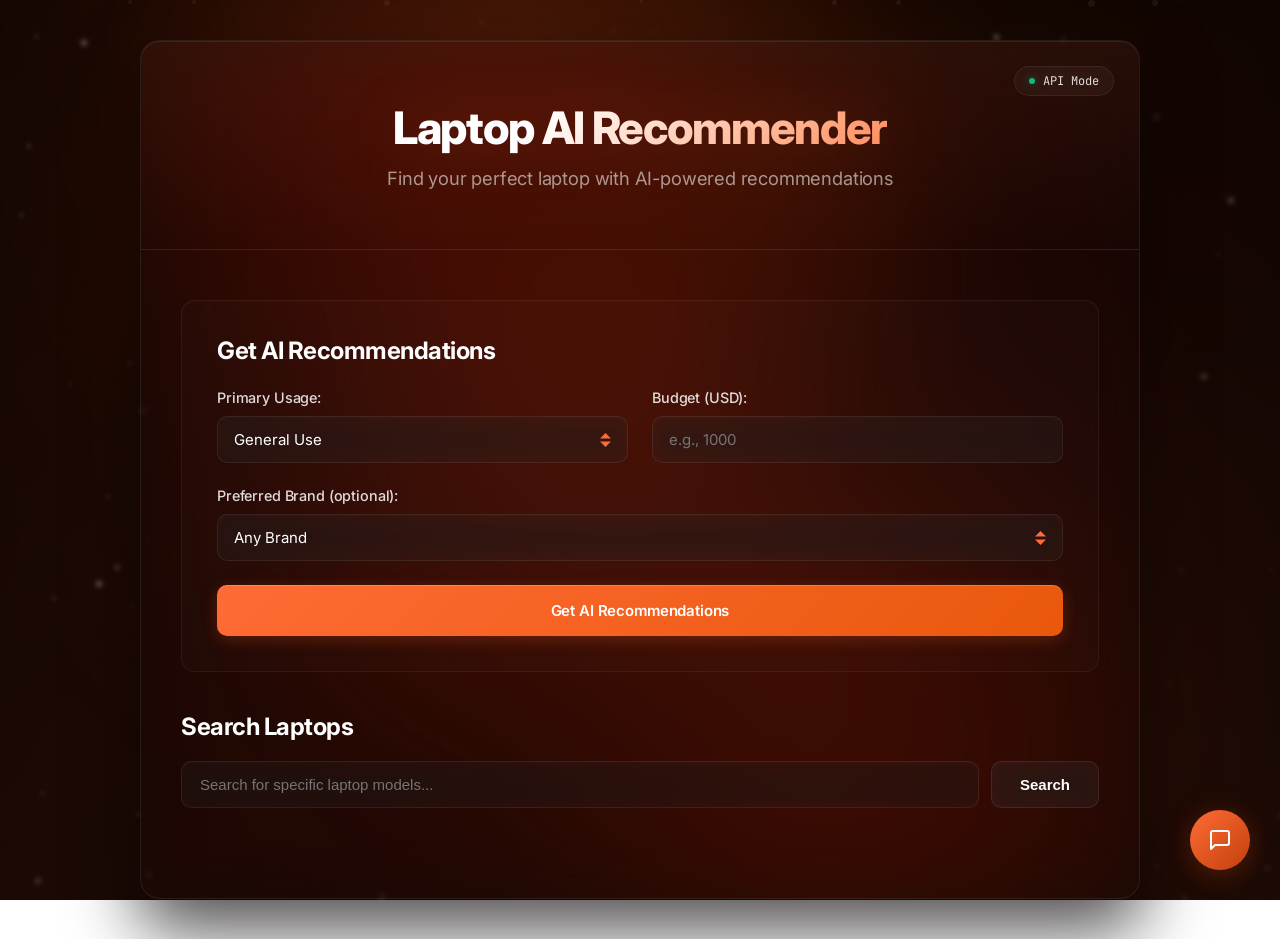
==== commit fa1c9782: "Seperated the CSS in its own file." ====
--- a/templates/index.html
+++ b/templates/index.html
@@ -6,863 +6,7 @@
     <title>Laptop AI Recommender</title>
     
     <!-- Integration Piece 1 - Custom matching orange/dark background styles -->
-    <style>
-        @import url('https://fonts.googleapis.com/css2?family=Inter:wght@300;400;500;600;700&family=JetBrains+Mono:wght@400;500&display=swap');
-
-        @keyframes ab-float1 {
-            0%,100% { transform: translate(0,0) scale(1); }
-            30%     { transform: translate(40px,-30px) scale(1.06); }
-            65%     { transform: translate(-25px,20px) scale(0.96); }
-        }
-        @keyframes ab-float2 {
-            0%,100% { transform: translate(0,0) scale(1); }
-            40%     { transform: translate(-35px,25px) scale(1.1); }
-            75%     { transform: translate(20px,-15px) scale(0.93); }
-        }
-        @keyframes ab-float3 {
-            0%,100% { transform: translate(0,0) scale(1); }
-            50%     { transform: translate(0,0) scale(1.15); }
-        }
-
-        #animated-bg {
-            position: fixed; inset: 0; background: #070301;
-            overflow: hidden; z-index: -2;
-        }
-        #space-canvas {
-            position: absolute; inset: 0;
-            width: 100%; height: 100%;
-            display: block;
-        }
-        #animated-bg .ab-overlay {
-            position: absolute; inset: 0;
-            background: linear-gradient(135deg, rgba(15, 6, 2, 0.45) 0%, rgba(0, 0, 0, 0.85) 100%);
-            backdrop-filter: blur(2px);
-        }
-        #animated-bg .ab-orb {
-            position: absolute; border-radius: 50%;
-            mix-blend-mode: screen;
-        }
-
-        * {
-            margin: 0;
-            padding: 0;
-            box-sizing: border-box;
-        }
-        
-        body {
-            font-family: 'Inter', -apple-system, BlinkMacSystemFont, 'Segoe UI', Roboto, Helvetica, Arial, sans-serif;
-            background: transparent;
-            min-height: 100vh;
-            padding: 40px 20px;
-            position: relative;
-            color: #f4f4f5;
-            overflow-x: hidden;
-            -webkit-font-smoothing: antialiased;
-            -moz-osx-font-smoothing: grayscale;
-        }
-        
-        /* Shifting ambient container base */
-        body::before {
-            content: '';
-            position: fixed;
-            top: 0;
-            left: 0;
-            width: 100%;
-            height: 100%;
-            background: 
-                radial-gradient(circle at 20% 50%, rgba(255, 107, 53, 0.15) 0%, transparent 50%),
-                radial-gradient(circle at 80% 20%, rgba(180, 75, 20, 0.12) 0%, transparent 50%),
-                radial-gradient(circle at 40% 80%, rgba(255, 110, 30, 0.08) 0%, transparent 50%),
-                radial-gradient(circle at 90% 70%, rgba(255, 107, 53, 0.12) 0%, transparent 50%),
-                radial-gradient(circle at 10% 20%, rgba(150, 50, 15, 0.1) 0%, transparent 50%),
-                radial-gradient(circle at 70% 90%, rgba(210, 95, 15, 0.12) 0%, transparent 50%);
-            background-size: 400% 400%;
-            animation: gradientShift 15s ease infinite;
-            z-index: -1;
-            pointer-events: none;
-            opacity: 0.85;
-        }
-        
-        /* Floating particles */
-        .floating-particles {
-            position: fixed;
-            top: 0;
-            left: 0;
-            width: 100%;
-            height: 100%;
-            overflow: hidden;
-            z-index: 1;
-            pointer-events: none;
-        }
-        
-        .particle {
-            position: absolute;
-            background: rgba(255, 255, 255, 0.06);
-            border-radius: 50%;
-            animation: float 20s infinite linear;
-        }
-        
-        .particle:nth-child(1) { width: 4px; height: 4px; left: 10%; animation-delay: 0s; animation-duration: 25s; }
-        .particle:nth-child(2) { width: 6px; height: 6px; left: 30%; animation-delay: 2s; animation-duration: 22s; }
-        .particle:nth-child(3) { width: 3px; height: 3px; left: 50%; animation-delay: 4s; animation-duration: 28s; }
-        .particle:nth-child(4) { width: 5px; height: 5px; left: 70%; animation-delay: 6s; animation-duration: 20s; }
-        .particle:nth-child(5) { width: 7px; height: 7px; left: 85%; animation-delay: 8s; animation-duration: 26s; }
-        .particle:nth-child(6) { width: 4px; height: 4px; left: 15%; animation-delay: 10s; animation-duration: 24s; }
-        .particle:nth-child(7) { width: 5px; height: 5px; left: 65%; animation-delay: 12s; animation-duration: 27s; }
-        .particle:nth-child(8) { width: 6px; height: 6px; left: 90%; animation-delay: 14s; animation-duration: 21s; }
-        
-        @keyframes gradientShift {
-            0% { background-position: 0% 50%; transform: scale(1) rotate(0deg); }
-            25% { background-position: 100% 50%; transform: scale(1.05) rotate(2deg); }
-            50% { background-position: 100% 100%; transform: scale(1) rotate(0deg); }
-            75% { background-position: 0% 100%; transform: scale(1.02) rotate(-1deg); }
-            100% { background-position: 0% 50%; transform: scale(1) rotate(0deg); }
-        }
-        
-        @keyframes float {
-            0% { transform: translateY(100vh) translateX(0px) rotate(0deg); opacity: 0; }
-            10% { opacity: 0.6; }
-            90% { opacity: 0.6; }
-            100% { transform: translateY(-100px) translateX(100px) rotate(360deg); opacity: 0; }
-        }
-        
-        .container {
-            max-width: 1000px;
-            margin: 0 auto;
-            background: rgba(18, 11, 7, 0.45);
-            backdrop-filter: blur(28px) saturate(190%);
-            -webkit-backdrop-filter: blur(28px) saturate(190%);
-            border-radius: 20px;
-            border: 1px solid rgba(255, 255, 255, 0.08);
-            box-shadow: 
-                0 30px 70px rgba(0, 0, 0, 0.7),
-                inset 0 1px 0 rgba(255, 255, 255, 0.08),
-                0 0 100px rgba(255, 107, 53, 0.05);
-            overflow: hidden;
-            position: relative;
-            z-index: 10;
-        }
-        
-        .header {
-            border-bottom: 1px solid rgba(255, 255, 255, 0.06);
-            background: linear-gradient(180deg, rgba(255, 107, 53, 0.08) 0%, transparent 100%);
-            color: white;
-            padding: 60px 40px;
-            text-align: center;
-            position: relative;
-        }
-        
-        .header h1 {
-            font-size: 2.8em;
-            font-weight: 800;
-            letter-spacing: -0.03em;
-            background: linear-gradient(135deg, #ffffff 30%, #ff8c5a 100%);
-            -webkit-background-clip: text;
-            -webkit-text-fill-color: transparent;
-            margin-bottom: 12px;
-            display: inline-flex;
-            align-items: center;
-            justify-content: center;
-            gap: 12px;
-            filter: drop-shadow(0 0 30px rgba(255, 107, 53, 0.15));
-        }
-        
-        .header p {
-            font-size: 1.15em;
-            opacity: 0.8;
-            font-weight: 400;
-            color: rgba(255, 255, 255, 0.7);
-            letter-spacing: -0.01em;
-        }
-        
-        .status-indicator {
-            position: absolute;
-            top: 25px;
-            right: 25px;
-            background: rgba(255, 255, 255, 0.03);
-            padding: 6px 14px;
-            border-radius: 99px;
-            font-size: 0.75em;
-            font-family: 'JetBrains Mono', monospace;
-            backdrop-filter: blur(12px);
-            -webkit-backdrop-filter: blur(12px);
-            border: 1px solid rgba(255, 255, 255, 0.07);
-            color: rgba(255, 255, 255, 0.85);
-            cursor: pointer;
-            display: flex;
-            align-items: center;
-            transition: all 0.2s ease;
-        }
-        
-        .status-indicator:hover {
-            background: rgba(255, 255, 255, 0.07);
-            border-color: rgba(255, 107, 53, 0.3);
-            transform: translateY(-1px);
-        }
-        
-        .status-dot {
-            display: inline-block;
-            width: 6px;
-            height: 6px;
-            border-radius: 50%;
-            margin-right: 8px;
-            animation: pulse 2s infinite;
-        }
-        
-        .status-api {
-            background: #10b981;
-            box-shadow: 0 0 10px rgba(16, 185, 129, 0.5);
-        }
-        
-        .status-csv {
-            background: #f59e0b;
-            box-shadow: 0 0 10px rgba(245, 158, 11, 0.5);
-        }
-        
-        @keyframes pulse {
-            0% { opacity: 1; transform: scale(1); }
-            50% { opacity: 0.4; transform: scale(1.1); }
-            100% { opacity: 1; transform: scale(1); }
-        }
-        
-        .main-content {
-            padding: 50px 40px;
-        }
-        
-        .recommendation-form {
-            background: rgba(255, 255, 255, 0.015);
-            padding: 35px;
-            border-radius: 14px;
-            margin-bottom: 40px;
-            border: 1px solid rgba(255, 255, 255, 0.05);
-            box-shadow: inset 0 1px 0 rgba(255, 255, 255, 0.02);
-        }
-        
-        .recommendation-form h2 {
-            margin-bottom: 24px;
-            font-size: 1.5em;
-            font-weight: 700;
-            color: #ffffff;
-            letter-spacing: -0.02em;
-        }
-        
-        .form-group {
-            margin-bottom: 24px;
-        }
-        
-        .form-group label {
-            display: block;
-            margin-bottom: 10px;
-            font-weight: 500;
-            font-size: 0.9em;
-            color: rgba(255, 255, 255, 0.85);
-            letter-spacing: -0.01em;
-        }
-        
-        .form-group select,
-        .form-group input {
-            width: 100%;
-            padding: 13px 16px;
-            border: 1px solid rgba(255, 255, 255, 0.07);
-            border-radius: 10px;
-            font-size: 15px;
-            font-family: inherit;
-            transition: all 0.25s cubic-bezier(0.16, 1, 0.3, 1);
-            background-color: rgba(255, 255, 255, 0.03);
-            color: #ffffff;
-            backdrop-filter: blur(8px);
-            -webkit-backdrop-filter: blur(8px);
-            box-shadow: inset 0 1px 0 rgba(255, 255, 255, 0.01);
-            outline: none;
-        }
-        
-        .form-group select:focus,
-        .form-group input:focus {
-            border-color: rgba(255, 107, 53, 0.6);
-            background-color: rgba(255, 255, 255, 0.06);
-            box-shadow: 
-                0 0 0 4px rgba(255, 107, 53, 0.15),
-                inset 0 1px 0 rgba(255, 255, 255, 0.05);
-            transform: translateY(-1px);
-        }
-        
-        .form-group select:hover,
-        .form-group input:hover {
-            border-color: rgba(255, 107, 53, 0.3);
-            transform: translateY(-1px);
-        }
-        
-        .form-group select {
-            width: 100%;
-            padding: 13px 16px;
-            border: 1px solid rgba(255, 255, 255, 0.07);
-            border-radius: 10px;
-            font-size: 15px;
-            font-family: inherit;
-            transition: all 0.25s cubic-bezier(0.16, 1, 0.3, 1);
-            background-color: rgba(255, 255, 255, 0.03);
-            color: #ffffff;
-            backdrop-filter: blur(8px);
-            -webkit-backdrop-filter: blur(8px);
-            box-shadow: inset 0 1px 0 rgba(255, 255, 255, 0.01);
-            cursor: pointer;
-            appearance: none;
-            -webkit-appearance: none;
-            -moz-appearance: none;
-            background-image: url('data:image/svg+xml;charset=US-ASCII,<svg xmlns="http://www.w3.org/2000/svg" viewBox="0 0 4 5"><path fill="%23ff6b35" d="M2 0L0 2h4zm0 5L0 3h4z"/></svg>');
-            background-repeat: no-repeat !important;
-            background-position: right 16px center !important;
-            background-size: 11px !important;
-            padding-right: 44px;
-        }
-        
-        .form-group select option {
-            background: #160f0c;
-            color: #ffffff;
-        }
-
-        .form-group select:focus {
-            background-image: url('data:image/svg+xml;charset=US-ASCII,<svg xmlns="http://www.w3.org/2000/svg" viewBox="0 0 4 5"><path fill="%23ff8c5a" d="M2 0L0 2h4zm0 5L0 3h4z"/></svg>');
-            background-repeat: no-repeat !important;
-            background-position: right 16px center !important;
-            background-size: 11px !important;
-            animation: selectPulse 0.3s ease;
-        }
-        
-        .form-group select:hover {
-            transform: translateY(-1px);
-            box-shadow: 0 4px 12px rgba(255, 107, 53, 0.15);
-            background-repeat: no-repeat !important;
-            background-position: right 16px center !important;
-            background-size: 11px !important;
-        }
-        
-        @keyframes selectPulse {
-            0% { transform: scale(1); }
-            50% { transform: scale(1.01); }
-            100% { transform: scale(1); }
-        }
-        
-        .form-row {
-            display: grid;
-            grid-template-columns: 1fr 1fr;
-            gap: 24px;
-        }
-        
-        @media (max-width: 768px) {
-            .form-row {
-                grid-template-columns: 1fr;
-                gap: 16px;
-            }
-        }
-        
-        .btn {
-            background: linear-gradient(135deg, #ff6b35 0%, #ea580c 100%);
-            color: #ffffff;
-            padding: 16px 30px;
-            border: none;
-            border-radius: 10px;
-            font-size: 15px;
-            font-weight: 600;
-            cursor: pointer;
-            transition: all 0.25s cubic-bezier(0.16, 1, 0.3, 1);
-            width: 100%;
-            position: relative;
-            overflow: hidden;
-            box-shadow: 
-                0 4px 15px rgba(234, 88, 12, 0.25),
-                inset 0 1px 0 rgba(255, 255, 255, 0.2);
-            font-family: inherit;
-            letter-spacing: -0.01em;
-        }
-        
-        .btn::before {
-            content: '';
-            position: absolute;
-            top: 0;
-            left: -100%;
-            width: 100%;
-            height: 100%;
-            background: linear-gradient(90deg, transparent, rgba(255,255,255,0.15), transparent);
-            transition: left 0.5s;
-        }
-        
-        .btn:hover {
-            transform: translateY(-2px);
-            box-shadow: 
-                0 8px 25px rgba(234, 88, 12, 0.4),
-                inset 0 1px 0 rgba(255, 255, 255, 0.3);
-            background: linear-gradient(135deg, #ff7a4a 0%, #f97316 100%);
-        }
-        
-        .btn:hover::before {
-            left: 100%;
-        }
-        
-        .btn:active {
-            transform: translateY(0);
-            box-shadow: 0 4px 10px rgba(234, 88, 12, 0.2);
-        }
-        
-        .search-section {
-            margin-bottom: 40px;
-        }
-        
-        .search-section h2 {
-            margin-bottom: 20px;
-            font-size: 1.5em;
-            font-weight: 700;
-            color: #ffffff;
-            letter-spacing: -0.02em;
-        }
- 
-        .search-box {
-            display: flex;
-            gap: 12px;
-            margin-bottom: 20px;
-        }
-        
-        .search-box input {
-            flex: 1;
-            padding: 14px 18px;
-            border: 1px solid rgba(255, 255, 255, 0.07);
-            border-radius: 10px;
-            font-size: 15px;
-            color: #ffffff;
-            background: rgba(255, 255, 255, 0.03);
-            backdrop-filter: blur(8px);
-            -webkit-backdrop-filter: blur(8px);
-            box-shadow: inset 0 1px 0 rgba(255, 255, 255, 0.01);
-            transition: all 0.25s cubic-bezier(0.16, 1, 0.3, 1);
-        }
- 
-        .search-box input:focus {
-            outline: none;
-            border-color: rgba(255, 107, 53, 0.6);
-            background: rgba(255, 255, 255, 0.06);
-            box-shadow: 
-                0 0 0 4px rgba(255, 107, 53, 0.15),
-                inset 0 1px 0 rgba(255, 255, 255, 0.05);
-        }
-        
-        .search-box button {
-            padding: 14px 28px;
-            background: rgba(255, 255, 255, 0.05);
-            color: #ffffff;
-            border: 1px solid rgba(255, 255, 255, 0.08);
-            border-radius: 10px;
-            cursor: pointer;
-            font-weight: 600;
-            font-size: 15px;
-            transition: all 0.25s cubic-bezier(0.16, 1, 0.3, 1);
-            backdrop-filter: blur(8px);
-            -webkit-backdrop-filter: blur(8px);
-            position: relative;
-            overflow: hidden;
-        }
-        
-        .search-box button::before {
-            content: '';
-            position: absolute;
-            top: 0;
-            left: -100%;
-            width: 100%;
-            height: 100%;
-            background: linear-gradient(90deg, transparent, rgba(255,255,255,0.1), transparent);
-            transition: left 0.6s ease;
-        }
-        
-        .search-box button:hover {
-            transform: translateY(-2px);
-            background: rgba(255, 255, 255, 0.1);
-            border-color: rgba(255, 107, 53, 0.35);
-            box-shadow: 0 0 15px rgba(255, 107, 53, 0.1);
-        }
-        
-        .search-box button:hover::before {
-            left: 100%;
-        }
-        
-        .search-box button:active {
-            transform: translateY(0);
-        }
-        
-        .search-box button:focus {
-            outline: none;
-            box-shadow: 0 0 0 3px rgba(230, 81, 0, 0.25);
-        }
-        
-        .loading {
-            text-align: center;
-            padding: 60px 40px;
-            color: #ff8c5a;
-            font-size: 1.1em;
-            font-weight: 500;
-        }
-        
-        .results {
-            margin-top: 40px;
-            animation: fadeIn 0.4s ease-out;
-        }
-        
-        @keyframes fadeIn {
-            from { opacity: 0; transform: translateY(10px); }
-            to { opacity: 1; transform: translateY(0); }
-        }
-        
-        .results h2 {
-            color: #ffffff;
-            margin-bottom: 24px;
-            font-size: 1.6em;
-            font-weight: 700;
-            letter-spacing: -0.02em;
-        }
-        
-        .laptop-grid {
-            display: grid;
-            grid-template-columns: repeat(auto-fit, minmax(300px, 1fr));
-            gap: 24px;
-        }
-        
-        .laptop-card {
-            background: rgba(255, 255, 255, 0.02);
-            border: 1px solid rgba(255, 255, 255, 0.06);
-            border-radius: 14px;
-            padding: 26px;
-            box-shadow: 
-                0 12px 35px rgba(0, 0, 0, 0.45),
-                inset 0 1px 0 rgba(255, 255, 255, 0.03);
-            transition: all 0.3s cubic-bezier(0.16, 1, 0.3, 1);
-            display: flex;
-            flex-direction: column;
-        }
-        
-        .laptop-card:hover {
-            transform: translateY(-5px);
-            background: rgba(255, 255, 255, 0.04);
-            border-color: rgba(255, 107, 53, 0.25);
-            box-shadow: 
-                0 20px 50px rgba(0, 0, 0, 0.65),
-                0 0 25px rgba(255, 107, 53, 0.06);
-        }
-        
-        .laptop-card img {
-            width: 100%;
-            height: 180px;
-            object-fit: cover;
-            border-radius: 10px;
-            margin-bottom: 20px;
-            border: 1px solid rgba(255, 255, 255, 0.05);
-        }
-        
-        .laptop-card h3 {
-            color: #ffffff;
-            margin-bottom: 10px;
-            font-size: 1.25em;
-            font-weight: 600;
-            letter-spacing: -0.01em;
-            line-height: 1.3;
-        }
-        
-        .laptop-card .brand {
-            color: #ff8c5a;
-            font-weight: 600;
-            margin-bottom: 6px;
-            text-transform: uppercase;
-            font-size: 0.8em;
-            letter-spacing: 1px;
-        }
-        
-        .laptop-card .price {
-            color: #ff6b35;
-            font-size: 1.4em;
-            font-weight: 700;
-            margin-bottom: 16px;
-            font-family: 'JetBrains Mono', monospace;
-        }
-        
-        .laptop-card .specs {
-            color: rgba(255, 255, 255, 0.65);
-            font-size: 0.9em;
-            line-height: 1.6;
-            margin-top: auto;
-            border-top: 1px solid rgba(255, 255, 255, 0.05);
-            padding-top: 16px;
-        }
-        
-        .laptop-card .specs p {
-            margin-bottom: 6px;
-        }
-        
-        .laptop-card .specs p:last-child {
-            margin-bottom: 0;
-        }
-        
-        .laptop-card .specs strong {
-            color: rgba(255, 255, 255, 0.9);
-            font-weight: 500;
-        }
-        
-        .error {
-            background: rgba(239, 68, 68, 0.08);
-            color: #fca5a5;
-            padding: 16px 20px;
-            border-radius: 10px;
-            margin: 24px 0;
-            border: 1px solid rgba(239, 68, 68, 0.2);
-            font-size: 14px;
-        }
-        
-        /* Chatbot Styles */
-        .chatbot-container {
-            position: fixed;
-            bottom: 30px;
-            right: 30px;
-            width: 380px;
-            height: 520px;
-            background: rgba(14, 9, 7, 0.75);
-            backdrop-filter: blur(28px) saturate(190%);
-            -webkit-backdrop-filter: blur(28px) saturate(190%);
-            border-radius: 18px;
-            box-shadow: 
-                0 25px 60px rgba(0, 0, 0, 0.8),
-                inset 0 1px 0 rgba(255, 255, 255, 0.1),
-                0 0 40px rgba(255, 107, 53, 0.03);
-            display: none;
-            flex-direction: column;
-            overflow: hidden;
-            z-index: 1000;
-            transform: scale(0.9) translateY(20px);
-            opacity: 0;
-            transition: all 0.3s cubic-bezier(0.16, 1, 0.3, 1);
-            border: 1px solid rgba(255, 255, 255, 0.08);
-        }
-        
-        .chatbot-container.show {
-            transform: scale(1) translateY(0);
-            opacity: 1;
-        }
-        
-        .chatbot-header {
-            background: linear-gradient(180deg, rgba(255, 107, 53, 0.12) 0%, transparent 100%);
-            border-bottom: 1px solid rgba(255, 255, 255, 0.06);
-            color: white;
-            padding: 18px 20px;
-            font-weight: 600;
-            display: flex;
-            justify-content: space-between;
-            align-items: center;
-        }
-        
-        .chatbot-header span {
-            font-size: 1.05em;
-            letter-spacing: -0.01em;
-            font-weight: 600;
-        }
-        
-        .chatbot-close {
-            background: none;
-            border: none;
-            color: rgba(255, 255, 255, 0.6);
-            font-size: 24px;
-            cursor: pointer;
-            padding: 0;
-            width: 28px;
-            height: 28px;
-            display: flex;
-            align-items: center;
-            justify-content: center;
-            border-radius: 50%;
-            transition: all 0.2s;
-        }
-        
-        .chatbot-close:hover {
-            color: white;
-            background: rgba(255, 255, 255, 0.06);
-        }
-        
-        .chatbot-messages {
-            flex: 1;
-            padding: 20px;
-            overflow-y: auto;
-            display: flex;
-            flex-direction: column;
-            gap: 14px;
-        }
-        
-        .message {
-            max-width: 82%;
-            padding: 12px 16px;
-            border-radius: 16px;
-            word-wrap: break-word;
-            line-height: 1.5;
-            font-size: 14px;
-            animation: messageSlideIn 0.35s cubic-bezier(0.16, 1, 0.3, 1);
-            opacity: 0;
-            animation-fill-mode: forwards;
-        }
-        
-        @keyframes messageSlideIn {
-            from { opacity: 0; transform: translateY(12px) scale(0.96); }
-            to { opacity: 1; transform: translateY(0) scale(1); }
-        }
-        
-        .message.user {
-            background: linear-gradient(135deg, #ff6b35 0%, #ea580c 100%);
-            color: white;
-            align-self: flex-end;
-            border-bottom-right-radius: 4px;
-            box-shadow: 0 4px 12px rgba(234, 88, 12, 0.15);
-        }
-        
-        .message.bot {
-            background: rgba(255, 255, 255, 0.035);
-            border: 1px solid rgba(255, 255, 255, 0.05);
-            color: rgba(255, 255, 255, 0.95);
-            align-self: flex-start;
-            border-bottom-left-radius: 4px;
-        }
-        
-        .chatbot-input {
-            padding: 16px 20px;
-            border-top: 1px solid rgba(255, 255, 255, 0.06);
-            display: flex;
-            gap: 12px;
-            background: rgba(255, 255, 255, 0.01);
-            align-items: center;
-        }
-        
-        .chatbot-input input {
-            flex: 1;
-            padding: 12px 18px;
-            border: 1px solid rgba(255, 255, 255, 0.07);
-            background: rgba(255, 255, 255, 0.04);
-            border-radius: 99px;
-            outline: none;
-            color: #ffffff;
-            font-size: 14px;
-            font-family: inherit;
-            transition: all 0.2s ease;
-        }
-        
-        .chatbot-input input:focus {
-            border-color: rgba(255, 107, 53, 0.6);
-            background: rgba(255, 255, 255, 0.07);
-            box-shadow: 0 0 10px rgba(255, 107, 53, 0.1);
-        }
-        
-        .chatbot-input button {
-            background: #ff6b35;
-            color: white;
-            border: none;
-            border-radius: 50%;
-            width: 42px;
-            height: 42px;
-            cursor: pointer;
-            display: flex;
-            align-items: center;
-            justify-content: center;
-            transition: all 0.2s;
-            box-shadow: 0 4px 10px rgba(255, 107, 53, 0.2);
-            font-size: 14px;
-            flex-shrink: 0;
-        }
-        
-        .chatbot-input button:hover {
-            transform: scale(1.05);
-            background: #ea580c;
-            box-shadow: 0 4px 15px rgba(255, 107, 53, 0.35);
-        }
-        
-        .chatbot-toggle {
-            position: fixed;
-            bottom: 30px;
-            right: 30px;
-            background: linear-gradient(135deg, #ff6b35 0%, #c2410c 100%);
-            color: white;
-            border: none;
-            border-radius: 50%;
-            width: 60px;
-            height: 60px;
-            display: flex;
-            align-items: center;
-            justify-content: center;
-            cursor: pointer;
-            box-shadow: 
-                0 10px 25px rgba(120, 40, 0, 0.3),
-                0 0 30px rgba(255, 107, 53, 0.15);
-            transition: all 0.3s cubic-bezier(0.16, 1, 0.3, 1);
-            z-index: 999;
-            animation: chatbotPulse 2s infinite;
-        }
-        
-        .chatbot-toggle:hover {
-            transform: scale(1.08) rotate(5deg);
-            box-shadow: 
-                0 15px 30px rgba(255, 107, 53, 0.4),
-                0 0 40px rgba(255, 107, 53, 0.3);
-        }
-        
-        .chatbot-toggle:active {
-            transform: scale(0.95);
-        }
-        
-        @keyframes chatbotPulse {
-            0% { box-shadow: 0 10px 25px rgba(120,40,0,0.25), 0 0 0 0 rgba(255, 107, 53, 0.5); }
-            70% { box-shadow: 0 10px 25px rgba(120,40,0,0.25), 0 0 0 14px rgba(255, 107, 53, 0); }
-            100% { box-shadow: 0 10px 25px rgba(120,40,0,0.25), 0 0 0 0 rgba(255, 107, 53, 0); }
-        }
-        
-        .typing-indicator {
-            display: none;
-            align-self: flex-start;
-            padding: 12px 18px;
-            background: rgba(255, 255, 255, 0.035);
-            border-radius: 16px;
-            border-bottom-left-radius: 4px;
-            max-width: 80px;
-            border: 1px solid rgba(255, 255, 255, 0.05);
-        }
-        
-        .typing-dots {
-            display: flex;
-            gap: 4px;
-        }
-        
-        .typing-dots span {
-            width: 6px;
-            height: 6px;
-            background: #ff8c5a;
-            border-radius: 50%;
-            animation: typing 1.4s infinite;
-        }
-        
-        .typing-dots span:nth-child(2) { animation-delay: 0.2s; }
-        .typing-dots span:nth-child(3) { animation-delay: 0.4s; }
-        
-        @keyframes typing {
-            0%, 60%, 100% { transform: translateY(0); }
-            30% { transform: translateY(-6px); }
-        }
-        
-        /* Typewriter effect for AI responses */
-        .typewriter {
-            overflow: hidden;
-            border-right: 2px solid #ea580c;
-            white-space: nowrap;
-            animation: typewriter 2s steps(40, end), blink-caret 0.75s step-end infinite;
-        }
-        
-        @keyframes typewriter {
-            from { width: 0; }
-            to { width: 100%; }
-        }
-        
-        @keyframes blink-caret {
-            from, to { border-color: transparent; }
-            50% { border-color: #ea580c; }
-        }
-    </style>
+    <link rel="stylesheet" href="style.css">
 </head>
 <body>
     <!-- Integration Piece 2 - Background element, poster set to orange cosmic nebula, orbs changed to warm dark orange colors instead of blue/purple -->
--- a/templates/style.css
+++ b/templates/style.css
@@ -0,0 +1,855 @@
+@import url('https://fonts.googleapis.com/css2?family=Inter:wght@300;400;500;600;700&family=JetBrains+Mono:wght@400;500&display=swap');
+
+        @keyframes ab-float1 {
+            0%,100% { transform: translate(0,0) scale(1); }
+            30%     { transform: translate(40px,-30px) scale(1.06); }
+            65%     { transform: translate(-25px,20px) scale(0.96); }
+        }
+        @keyframes ab-float2 {
+            0%,100% { transform: translate(0,0) scale(1); }
+            40%     { transform: translate(-35px,25px) scale(1.1); }
+            75%     { transform: translate(20px,-15px) scale(0.93); }
+        }
+        @keyframes ab-float3 {
+            0%,100% { transform: translate(0,0) scale(1); }
+            50%     { transform: translate(0,0) scale(1.15); }
+        }
+
+        #animated-bg {
+            position: fixed; inset: 0; background: #070301;
+            overflow: hidden; z-index: -2;
+        }
+        #space-canvas {
+            position: absolute; inset: 0;
+            width: 100%; height: 100%;
+            display: block;
+        }
+        #animated-bg .ab-overlay {
+            position: absolute; inset: 0;
+            background: linear-gradient(135deg, rgba(15, 6, 2, 0.45) 0%, rgba(0, 0, 0, 0.85) 100%);
+            backdrop-filter: blur(2px);
+        }
+        #animated-bg .ab-orb {
+            position: absolute; border-radius: 50%;
+            mix-blend-mode: screen;
+        }
+
+        * {
+            margin: 0;
+            padding: 0;
+            box-sizing: border-box;
+        }
+        
+        body {
+            font-family: 'Inter', -apple-system, BlinkMacSystemFont, 'Segoe UI', Roboto, Helvetica, Arial, sans-serif;
+            background: transparent;
+            min-height: 100vh;
+            padding: 40px 20px;
+            position: relative;
+            color: #f4f4f5;
+            overflow-x: hidden;
+            -webkit-font-smoothing: antialiased;
+            -moz-osx-font-smoothing: grayscale;
+        }
+        
+        /* Shifting ambient container base */
+        body::before {
+            content: '';
+            position: fixed;
+            top: 0;
+            left: 0;
+            width: 100%;
+            height: 100%;
+            background: 
+                radial-gradient(circle at 20% 50%, rgba(255, 107, 53, 0.15) 0%, transparent 50%),
+                radial-gradient(circle at 80% 20%, rgba(180, 75, 20, 0.12) 0%, transparent 50%),
+                radial-gradient(circle at 40% 80%, rgba(255, 110, 30, 0.08) 0%, transparent 50%),
+                radial-gradient(circle at 90% 70%, rgba(255, 107, 53, 0.12) 0%, transparent 50%),
+                radial-gradient(circle at 10% 20%, rgba(150, 50, 15, 0.1) 0%, transparent 50%),
+                radial-gradient(circle at 70% 90%, rgba(210, 95, 15, 0.12) 0%, transparent 50%);
+            background-size: 400% 400%;
+            animation: gradientShift 15s ease infinite;
+            z-index: -1;
+            pointer-events: none;
+            opacity: 0.85;
+        }
+        
+        /* Floating particles */
+        .floating-particles {
+            position: fixed;
+            top: 0;
+            left: 0;
+            width: 100%;
+            height: 100%;
+            overflow: hidden;
+            z-index: 1;
+            pointer-events: none;
+        }
+        
+        .particle {
+            position: absolute;
+            background: rgba(255, 255, 255, 0.06);
+            border-radius: 50%;
+            animation: float 20s infinite linear;
+        }
+        
+        .particle:nth-child(1) { width: 4px; height: 4px; left: 10%; animation-delay: 0s; animation-duration: 25s; }
+        .particle:nth-child(2) { width: 6px; height: 6px; left: 30%; animation-delay: 2s; animation-duration: 22s; }
+        .particle:nth-child(3) { width: 3px; height: 3px; left: 50%; animation-delay: 4s; animation-duration: 28s; }
+        .particle:nth-child(4) { width: 5px; height: 5px; left: 70%; animation-delay: 6s; animation-duration: 20s; }
+        .particle:nth-child(5) { width: 7px; height: 7px; left: 85%; animation-delay: 8s; animation-duration: 26s; }
+        .particle:nth-child(6) { width: 4px; height: 4px; left: 15%; animation-delay: 10s; animation-duration: 24s; }
+        .particle:nth-child(7) { width: 5px; height: 5px; left: 65%; animation-delay: 12s; animation-duration: 27s; }
+        .particle:nth-child(8) { width: 6px; height: 6px; left: 90%; animation-delay: 14s; animation-duration: 21s; }
+        
+        @keyframes gradientShift {
+            0% { background-position: 0% 50%; transform: scale(1) rotate(0deg); }
+            25% { background-position: 100% 50%; transform: scale(1.05) rotate(2deg); }
+            50% { background-position: 100% 100%; transform: scale(1) rotate(0deg); }
+            75% { background-position: 0% 100%; transform: scale(1.02) rotate(-1deg); }
+            100% { background-position: 0% 50%; transform: scale(1) rotate(0deg); }
+        }
+        
+        @keyframes float {
+            0% { transform: translateY(100vh) translateX(0px) rotate(0deg); opacity: 0; }
+            10% { opacity: 0.6; }
+            90% { opacity: 0.6; }
+            100% { transform: translateY(-100px) translateX(100px) rotate(360deg); opacity: 0; }
+        }
+        
+        .container {
+            max-width: 1000px;
+            margin: 0 auto;
+            background: rgba(18, 11, 7, 0.45);
+            backdrop-filter: blur(28px) saturate(190%);
+            -webkit-backdrop-filter: blur(28px) saturate(190%);
+            border-radius: 20px;
+            border: 1px solid rgba(255, 255, 255, 0.08);
+            box-shadow: 
+                0 30px 70px rgba(0, 0, 0, 0.7),
+                inset 0 1px 0 rgba(255, 255, 255, 0.08),
+                0 0 100px rgba(255, 107, 53, 0.05);
+            overflow: hidden;
+            position: relative;
+            z-index: 10;
+        }
+        
+        .header {
+            border-bottom: 1px solid rgba(255, 255, 255, 0.06);
+            background: linear-gradient(180deg, rgba(255, 107, 53, 0.08) 0%, transparent 100%);
+            color: white;
+            padding: 60px 40px;
+            text-align: center;
+            position: relative;
+        }
+        
+        .header h1 {
+            font-size: 2.8em;
+            font-weight: 800;
+            letter-spacing: -0.03em;
+            background: linear-gradient(135deg, #ffffff 30%, #ff8c5a 100%);
+            -webkit-background-clip: text;
+            -webkit-text-fill-color: transparent;
+            margin-bottom: 12px;
+            display: inline-flex;
+            align-items: center;
+            justify-content: center;
+            gap: 12px;
+            filter: drop-shadow(0 0 30px rgba(255, 107, 53, 0.15));
+        }
+        
+        .header p {
+            font-size: 1.15em;
+            opacity: 0.8;
+            font-weight: 400;
+            color: rgba(255, 255, 255, 0.7);
+            letter-spacing: -0.01em;
+        }
+        
+        .status-indicator {
+            position: absolute;
+            top: 25px;
+            right: 25px;
+            background: rgba(255, 255, 255, 0.03);
+            padding: 6px 14px;
+            border-radius: 99px;
+            font-size: 0.75em;
+            font-family: 'JetBrains Mono', monospace;
+            backdrop-filter: blur(12px);
+            -webkit-backdrop-filter: blur(12px);
+            border: 1px solid rgba(255, 255, 255, 0.07);
+            color: rgba(255, 255, 255, 0.85);
+            cursor: pointer;
+            display: flex;
+            align-items: center;
+            transition: all 0.2s ease;
+        }
+        
+        .status-indicator:hover {
+            background: rgba(255, 255, 255, 0.07);
+            border-color: rgba(255, 107, 53, 0.3);
+            transform: translateY(-1px);
+        }
+        
+        .status-dot {
+            display: inline-block;
+            width: 6px;
+            height: 6px;
+            border-radius: 50%;
+            margin-right: 8px;
+            animation: pulse 2s infinite;
+        }
+        
+        .status-api {
+            background: #10b981;
+            box-shadow: 0 0 10px rgba(16, 185, 129, 0.5);
+        }
+        
+        .status-csv {
+            background: #f59e0b;
+            box-shadow: 0 0 10px rgba(245, 158, 11, 0.5);
+        }
+        
+        @keyframes pulse {
+            0% { opacity: 1; transform: scale(1); }
+            50% { opacity: 0.4; transform: scale(1.1); }
+            100% { opacity: 1; transform: scale(1); }
+        }
+        
+        .main-content {
+            padding: 50px 40px;
+        }
+        
+        .recommendation-form {
+            background: rgba(255, 255, 255, 0.015);
+            padding: 35px;
+            border-radius: 14px;
+            margin-bottom: 40px;
+            border: 1px solid rgba(255, 255, 255, 0.05);
+            box-shadow: inset 0 1px 0 rgba(255, 255, 255, 0.02);
+        }
+        
+        .recommendation-form h2 {
+            margin-bottom: 24px;
+            font-size: 1.5em;
+            font-weight: 700;
+            color: #ffffff;
+            letter-spacing: -0.02em;
+        }
+        
+        .form-group {
+            margin-bottom: 24px;
+        }
+        
+        .form-group label {
+            display: block;
+            margin-bottom: 10px;
+            font-weight: 500;
+            font-size: 0.9em;
+            color: rgba(255, 255, 255, 0.85);
+            letter-spacing: -0.01em;
+        }
+        
+        .form-group select,
+        .form-group input {
+            width: 100%;
+            padding: 13px 16px;
+            border: 1px solid rgba(255, 255, 255, 0.07);
+            border-radius: 10px;
+            font-size: 15px;
+            font-family: inherit;
+            transition: all 0.25s cubic-bezier(0.16, 1, 0.3, 1);
+            background-color: rgba(255, 255, 255, 0.03);
+            color: #ffffff;
+            backdrop-filter: blur(8px);
+            -webkit-backdrop-filter: blur(8px);
+            box-shadow: inset 0 1px 0 rgba(255, 255, 255, 0.01);
+            outline: none;
+        }
+        
+        .form-group select:focus,
+        .form-group input:focus {
+            border-color: rgba(255, 107, 53, 0.6);
+            background-color: rgba(255, 255, 255, 0.06);
+            box-shadow: 
+                0 0 0 4px rgba(255, 107, 53, 0.15),
+                inset 0 1px 0 rgba(255, 255, 255, 0.05);
+            transform: translateY(-1px);
+        }
+        
+        .form-group select:hover,
+        .form-group input:hover {
+            border-color: rgba(255, 107, 53, 0.3);
+            transform: translateY(-1px);
+        }
+        
+        .form-group select {
+            width: 100%;
+            padding: 13px 16px;
+            border: 1px solid rgba(255, 255, 255, 0.07);
+            border-radius: 10px;
+            font-size: 15px;
+            font-family: inherit;
+            transition: all 0.25s cubic-bezier(0.16, 1, 0.3, 1);
+            background-color: rgba(255, 255, 255, 0.03);
+            color: #ffffff;
+            backdrop-filter: blur(8px);
+            -webkit-backdrop-filter: blur(8px);
+            box-shadow: inset 0 1px 0 rgba(255, 255, 255, 0.01);
+            cursor: pointer;
+            appearance: none;
+            -webkit-appearance: none;
+            -moz-appearance: none;
+            background-image: url('data:image/svg+xml;charset=US-ASCII,<svg xmlns="http://www.w3.org/2000/svg" viewBox="0 0 4 5"><path fill="%23ff6b35" d="M2 0L0 2h4zm0 5L0 3h4z"/></svg>');
+            background-repeat: no-repeat !important;
+            background-position: right 16px center !important;
+            background-size: 11px !important;
+            padding-right: 44px;
+        }
+        
+        .form-group select option {
+            background: #160f0c;
+            color: #ffffff;
+        }
+
+        .form-group select:focus {
+            background-image: url('data:image/svg+xml;charset=US-ASCII,<svg xmlns="http://www.w3.org/2000/svg" viewBox="0 0 4 5"><path fill="%23ff8c5a" d="M2 0L0 2h4zm0 5L0 3h4z"/></svg>');
+            background-repeat: no-repeat !important;
+            background-position: right 16px center !important;
+            background-size: 11px !important;
+            animation: selectPulse 0.3s ease;
+        }
+        
+        .form-group select:hover {
+            transform: translateY(-1px);
+            box-shadow: 0 4px 12px rgba(255, 107, 53, 0.15);
+            background-repeat: no-repeat !important;
+            background-position: right 16px center !important;
+            background-size: 11px !important;
+        }
+        
+        @keyframes selectPulse {
+            0% { transform: scale(1); }
+            50% { transform: scale(1.01); }
+            100% { transform: scale(1); }
+        }
+        
+        .form-row {
+            display: grid;
+            grid-template-columns: 1fr 1fr;
+            gap: 24px;
+        }
+        
+        @media (max-width: 768px) {
+            .form-row {
+                grid-template-columns: 1fr;
+                gap: 16px;
+            }
+        }
+        
+        .btn {
+            background: linear-gradient(135deg, #ff6b35 0%, #ea580c 100%);
+            color: #ffffff;
+            padding: 16px 30px;
+            border: none;
+            border-radius: 10px;
+            font-size: 15px;
+            font-weight: 600;
+            cursor: pointer;
+            transition: all 0.25s cubic-bezier(0.16, 1, 0.3, 1);
+            width: 100%;
+            position: relative;
+            overflow: hidden;
+            box-shadow: 
+                0 4px 15px rgba(234, 88, 12, 0.25),
+                inset 0 1px 0 rgba(255, 255, 255, 0.2);
+            font-family: inherit;
+            letter-spacing: -0.01em;
+        }
+        
+        .btn::before {
+            content: '';
+            position: absolute;
+            top: 0;
+            left: -100%;
+            width: 100%;
+            height: 100%;
+            background: linear-gradient(90deg, transparent, rgba(255,255,255,0.15), transparent);
+            transition: left 0.5s;
+        }
+        
+        .btn:hover {
+            transform: translateY(-2px);
+            box-shadow: 
+                0 8px 25px rgba(234, 88, 12, 0.4),
+                inset 0 1px 0 rgba(255, 255, 255, 0.3);
+            background: linear-gradient(135deg, #ff7a4a 0%, #f97316 100%);
+        }
+        
+        .btn:hover::before {
+            left: 100%;
+        }
+        
+        .btn:active {
+            transform: translateY(0);
+            box-shadow: 0 4px 10px rgba(234, 88, 12, 0.2);
+        }
+        
+        .search-section {
+            margin-bottom: 40px;
+        }
+        
+        .search-section h2 {
+            margin-bottom: 20px;
+            font-size: 1.5em;
+            font-weight: 700;
+            color: #ffffff;
+            letter-spacing: -0.02em;
+        }
+ 
+        .search-box {
+            display: flex;
+            gap: 12px;
+            margin-bottom: 20px;
+        }
+        
+        .search-box input {
+            flex: 1;
+            padding: 14px 18px;
+            border: 1px solid rgba(255, 255, 255, 0.07);
+            border-radius: 10px;
+            font-size: 15px;
+            color: #ffffff;
+            background: rgba(255, 255, 255, 0.03);
+            backdrop-filter: blur(8px);
+            -webkit-backdrop-filter: blur(8px);
+            box-shadow: inset 0 1px 0 rgba(255, 255, 255, 0.01);
+            transition: all 0.25s cubic-bezier(0.16, 1, 0.3, 1);
+        }
+ 
+        .search-box input:focus {
+            outline: none;
+            border-color: rgba(255, 107, 53, 0.6);
+            background: rgba(255, 255, 255, 0.06);
+            box-shadow: 
+                0 0 0 4px rgba(255, 107, 53, 0.15),
+                inset 0 1px 0 rgba(255, 255, 255, 0.05);
+        }
+        
+        .search-box button {
+            padding: 14px 28px;
+            background: rgba(255, 255, 255, 0.05);
+            color: #ffffff;
+            border: 1px solid rgba(255, 255, 255, 0.08);
+            border-radius: 10px;
+            cursor: pointer;
+            font-weight: 600;
+            font-size: 15px;
+            transition: all 0.25s cubic-bezier(0.16, 1, 0.3, 1);
+            backdrop-filter: blur(8px);
+            -webkit-backdrop-filter: blur(8px);
+            position: relative;
+            overflow: hidden;
+        }
+        
+        .search-box button::before {
+            content: '';
+            position: absolute;
+            top: 0;
+            left: -100%;
+            width: 100%;
+            height: 100%;
+            background: linear-gradient(90deg, transparent, rgba(255,255,255,0.1), transparent);
+            transition: left 0.6s ease;
+        }
+        
+        .search-box button:hover {
+            transform: translateY(-2px);
+            background: rgba(255, 255, 255, 0.1);
+            border-color: rgba(255, 107, 53, 0.35);
+            box-shadow: 0 0 15px rgba(255, 107, 53, 0.1);
+        }
+        
+        .search-box button:hover::before {
+            left: 100%;
+        }
+        
+        .search-box button:active {
+            transform: translateY(0);
+        }
+        
+        .search-box button:focus {
+            outline: none;
+            box-shadow: 0 0 0 3px rgba(230, 81, 0, 0.25);
+        }
+        
+        .loading {
+            text-align: center;
+            padding: 60px 40px;
+            color: #ff8c5a;
+            font-size: 1.1em;
+            font-weight: 500;
+        }
+        
+        .results {
+            margin-top: 40px;
+            animation: fadeIn 0.4s ease-out;
+        }
+        
+        @keyframes fadeIn {
+            from { opacity: 0; transform: translateY(10px); }
+            to { opacity: 1; transform: translateY(0); }
+        }
+        
+        .results h2 {
+            color: #ffffff;
+            margin-bottom: 24px;
+            font-size: 1.6em;
+            font-weight: 700;
+            letter-spacing: -0.02em;
+        }
+        
+        .laptop-grid {
+            display: grid;
+            grid-template-columns: repeat(auto-fit, minmax(300px, 1fr));
+            gap: 24px;
+        }
+        
+        .laptop-card {
+            background: rgba(255, 255, 255, 0.02);
+            border: 1px solid rgba(255, 255, 255, 0.06);
+            border-radius: 14px;
+            padding: 26px;
+            box-shadow: 
+                0 12px 35px rgba(0, 0, 0, 0.45),
+                inset 0 1px 0 rgba(255, 255, 255, 0.03);
+            transition: all 0.3s cubic-bezier(0.16, 1, 0.3, 1);
+            display: flex;
+            flex-direction: column;
+        }
+        
+        .laptop-card:hover {
+            transform: translateY(-5px);
+            background: rgba(255, 255, 255, 0.04);
+            border-color: rgba(255, 107, 53, 0.25);
+            box-shadow: 
+                0 20px 50px rgba(0, 0, 0, 0.65),
+                0 0 25px rgba(255, 107, 53, 0.06);
+        }
+        
+        .laptop-card img {
+            width: 100%;
+            height: 180px;
+            object-fit: cover;
+            border-radius: 10px;
+            margin-bottom: 20px;
+            border: 1px solid rgba(255, 255, 255, 0.05);
+        }
+        
+        .laptop-card h3 {
+            color: #ffffff;
+            margin-bottom: 10px;
+            font-size: 1.25em;
+            font-weight: 600;
+            letter-spacing: -0.01em;
+            line-height: 1.3;
+        }
+        
+        .laptop-card .brand {
+            color: #ff8c5a;
+            font-weight: 600;
+            margin-bottom: 6px;
+            text-transform: uppercase;
+            font-size: 0.8em;
+            letter-spacing: 1px;
+        }
+        
+        .laptop-card .price {
+            color: #ff6b35;
+            font-size: 1.4em;
+            font-weight: 700;
+            margin-bottom: 16px;
+            font-family: 'JetBrains Mono', monospace;
+        }
+        
+        .laptop-card .specs {
+            color: rgba(255, 255, 255, 0.65);
+            font-size: 0.9em;
+            line-height: 1.6;
+            margin-top: auto;
+            border-top: 1px solid rgba(255, 255, 255, 0.05);
+            padding-top: 16px;
+        }
+        
+        .laptop-card .specs p {
+            margin-bottom: 6px;
+        }
+        
+        .laptop-card .specs p:last-child {
+            margin-bottom: 0;
+        }
+        
+        .laptop-card .specs strong {
+            color: rgba(255, 255, 255, 0.9);
+            font-weight: 500;
+        }
+        
+        .error {
+            background: rgba(239, 68, 68, 0.08);
+            color: #fca5a5;
+            padding: 16px 20px;
+            border-radius: 10px;
+            margin: 24px 0;
+            border: 1px solid rgba(239, 68, 68, 0.2);
+            font-size: 14px;
+        }
+        
+        /* Chatbot Styles */
+        .chatbot-container {
+            position: fixed;
+            bottom: 30px;
+            right: 30px;
+            width: 380px;
+            height: 520px;
+            background: rgba(14, 9, 7, 0.75);
+            backdrop-filter: blur(28px) saturate(190%);
+            -webkit-backdrop-filter: blur(28px) saturate(190%);
+            border-radius: 18px;
+            box-shadow: 
+                0 25px 60px rgba(0, 0, 0, 0.8),
+                inset 0 1px 0 rgba(255, 255, 255, 0.1),
+                0 0 40px rgba(255, 107, 53, 0.03);
+            display: none;
+            flex-direction: column;
+            overflow: hidden;
+            z-index: 1000;
+            transform: scale(0.9) translateY(20px);
+            opacity: 0;
+            transition: all 0.3s cubic-bezier(0.16, 1, 0.3, 1);
+            border: 1px solid rgba(255, 255, 255, 0.08);
+        }
+        
+        .chatbot-container.show {
+            transform: scale(1) translateY(0);
+            opacity: 1;
+        }
+        
+        .chatbot-header {
+            background: linear-gradient(180deg, rgba(255, 107, 53, 0.12) 0%, transparent 100%);
+            border-bottom: 1px solid rgba(255, 255, 255, 0.06);
+            color: white;
+            padding: 18px 20px;
+            font-weight: 600;
+            display: flex;
+            justify-content: space-between;
+            align-items: center;
+        }
+        
+        .chatbot-header span {
+            font-size: 1.05em;
+            letter-spacing: -0.01em;
+            font-weight: 600;
+        }
+        
+        .chatbot-close {
+            background: none;
+            border: none;
+            color: rgba(255, 255, 255, 0.6);
+            font-size: 24px;
+            cursor: pointer;
+            padding: 0;
+            width: 28px;
+            height: 28px;
+            display: flex;
+            align-items: center;
+            justify-content: center;
+            border-radius: 50%;
+            transition: all 0.2s;
+        }
+        
+        .chatbot-close:hover {
+            color: white;
+            background: rgba(255, 255, 255, 0.06);
+        }
+        
+        .chatbot-messages {
+            flex: 1;
+            padding: 20px;
+            overflow-y: auto;
+            display: flex;
+            flex-direction: column;
+            gap: 14px;
+        }
+        
+        .message {
+            max-width: 82%;
+            padding: 12px 16px;
+            border-radius: 16px;
+            word-wrap: break-word;
+            line-height: 1.5;
+            font-size: 14px;
+            animation: messageSlideIn 0.35s cubic-bezier(0.16, 1, 0.3, 1);
+            opacity: 0;
+            animation-fill-mode: forwards;
+        }
+        
+        @keyframes messageSlideIn {
+            from { opacity: 0; transform: translateY(12px) scale(0.96); }
+            to { opacity: 1; transform: translateY(0) scale(1); }
+        }
+        
+        .message.user {
+            background: linear-gradient(135deg, #ff6b35 0%, #ea580c 100%);
+            color: white;
+            align-self: flex-end;
+            border-bottom-right-radius: 4px;
+            box-shadow: 0 4px 12px rgba(234, 88, 12, 0.15);
+        }
+        
+        .message.bot {
+            background: rgba(255, 255, 255, 0.035);
+            border: 1px solid rgba(255, 255, 255, 0.05);
+            color: rgba(255, 255, 255, 0.95);
+            align-self: flex-start;
+            border-bottom-left-radius: 4px;
+        }
+        
+        .chatbot-input {
+            padding: 16px 20px;
+            border-top: 1px solid rgba(255, 255, 255, 0.06);
+            display: flex;
+            gap: 12px;
+            background: rgba(255, 255, 255, 0.01);
+            align-items: center;
+        }
+        
+        .chatbot-input input {
+            flex: 1;
+            padding: 12px 18px;
+            border: 1px solid rgba(255, 255, 255, 0.07);
+            background: rgba(255, 255, 255, 0.04);
+            border-radius: 99px;
+            outline: none;
+            color: #ffffff;
+            font-size: 14px;
+            font-family: inherit;
+            transition: all 0.2s ease;
+        }
+        
+        .chatbot-input input:focus {
+            border-color: rgba(255, 107, 53, 0.6);
+            background: rgba(255, 255, 255, 0.07);
+            box-shadow: 0 0 10px rgba(255, 107, 53, 0.1);
+        }
+        
+        .chatbot-input button {
+            background: #ff6b35;
+            color: white;
+            border: none;
+            border-radius: 50%;
+            width: 42px;
+            height: 42px;
+            cursor: pointer;
+            display: flex;
+            align-items: center;
+            justify-content: center;
+            transition: all 0.2s;
+            box-shadow: 0 4px 10px rgba(255, 107, 53, 0.2);
+            font-size: 14px;
+            flex-shrink: 0;
+        }
+        
+        .chatbot-input button:hover {
+            transform: scale(1.05);
+            background: #ea580c;
+            box-shadow: 0 4px 15px rgba(255, 107, 53, 0.35);
+        }
+        
+        .chatbot-toggle {
+            position: fixed;
+            bottom: 30px;
+            right: 30px;
+            background: linear-gradient(135deg, #ff6b35 0%, #c2410c 100%);
+            color: white;
+            border: none;
+            border-radius: 50%;
+            width: 60px;
+            height: 60px;
+            display: flex;
+            align-items: center;
+            justify-content: center;
+            cursor: pointer;
+            box-shadow: 
+                0 10px 25px rgba(120, 40, 0, 0.3),
+                0 0 30px rgba(255, 107, 53, 0.15);
+            transition: all 0.3s cubic-bezier(0.16, 1, 0.3, 1);
+            z-index: 999;
+            animation: chatbotPulse 2s infinite;
+        }
+        
+        .chatbot-toggle:hover {
+            transform: scale(1.08) rotate(5deg);
+            box-shadow: 
+                0 15px 30px rgba(255, 107, 53, 0.4),
+                0 0 40px rgba(255, 107, 53, 0.3);
+        }
+        
+        .chatbot-toggle:active {
+            transform: scale(0.95);
+        }
+        
+        @keyframes chatbotPulse {
+            0% { box-shadow: 0 10px 25px rgba(120,40,0,0.25), 0 0 0 0 rgba(255, 107, 53, 0.5); }
+            70% { box-shadow: 0 10px 25px rgba(120,40,0,0.25), 0 0 0 14px rgba(255, 107, 53, 0); }
+            100% { box-shadow: 0 10px 25px rgba(120,40,0,0.25), 0 0 0 0 rgba(255, 107, 53, 0); }
+        }
+        
+        .typing-indicator {
+            display: none;
+            align-self: flex-start;
+            padding: 12px 18px;
+            background: rgba(255, 255, 255, 0.035);
+            border-radius: 16px;
+            border-bottom-left-radius: 4px;
+            max-width: 80px;
+            border: 1px solid rgba(255, 255, 255, 0.05);
+        }
+        
+        .typing-dots {
+            display: flex;
+            gap: 4px;
+        }
+        
+        .typing-dots span {
+            width: 6px;
+            height: 6px;
+            background: #ff8c5a;
+            border-radius: 50%;
+            animation: typing 1.4s infinite;
+        }
+        
+        .typing-dots span:nth-child(2) { animation-delay: 0.2s; }
+        .typing-dots span:nth-child(3) { animation-delay: 0.4s; }
+        
+        @keyframes typing {
+            0%, 60%, 100% { transform: translateY(0); }
+            30% { transform: translateY(-6px); }
+        }
+        
+        /* Typewriter effect for AI responses */
+        .typewriter {
+            overflow: hidden;
+            border-right: 2px solid #ea580c;
+            white-space: nowrap;
+            animation: typewriter 2s steps(40, end), blink-caret 0.75s step-end infinite;
+        }
+        
+        @keyframes typewriter {
+            from { width: 0; }
+            to { width: 100%; }
+        }
+        
+        @keyframes blink-caret {
+            from, to { border-color: transparent; }
+            50% { border-color: #ea580c; }
+        }
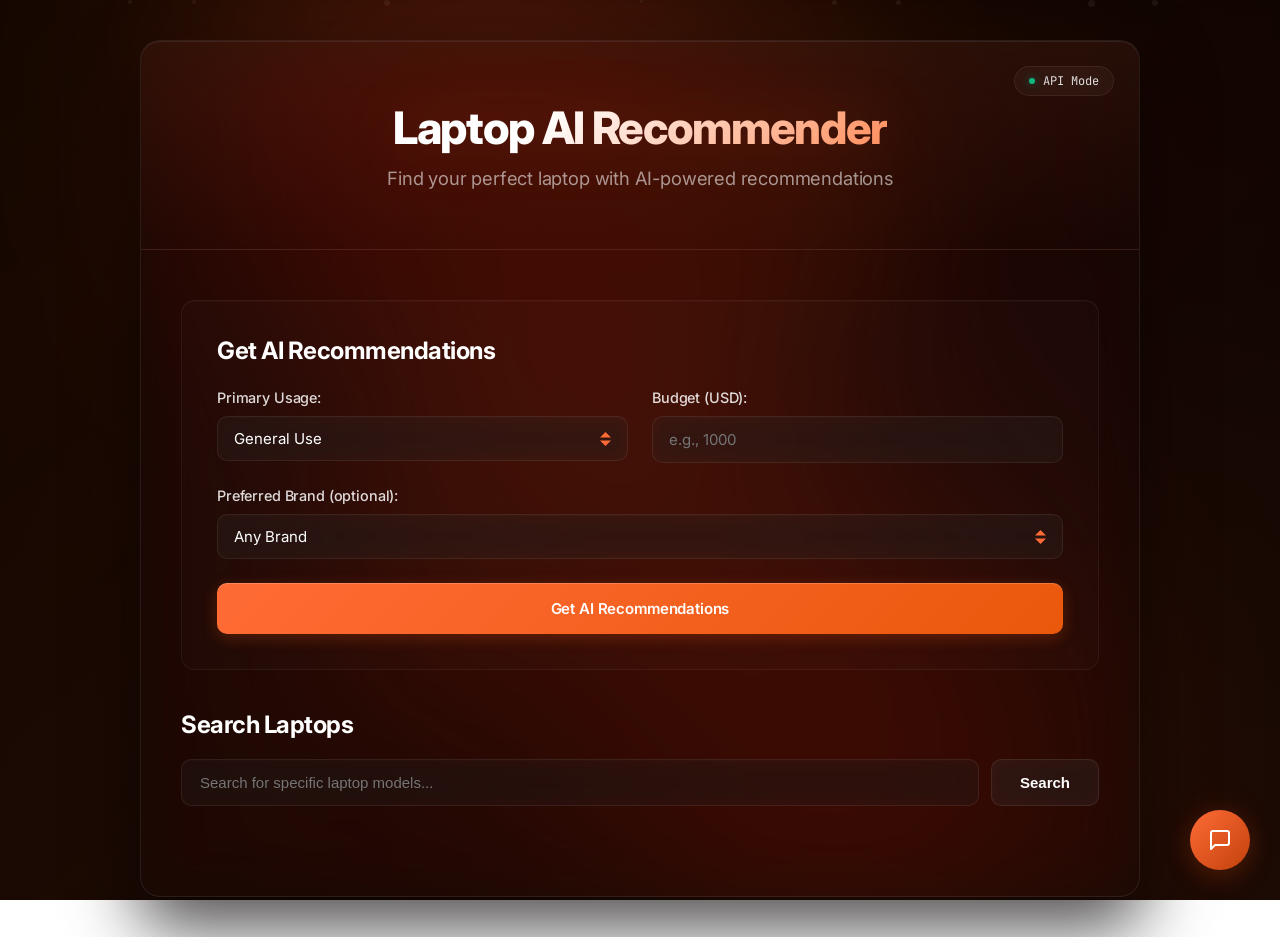
==== commit 57351df5: "Seperated JS in its own file and de-slopified the some stuff" ====
--- a/templates/index.html
+++ b/templates/index.html
@@ -4,7 +4,7 @@
     <meta charset="UTF-8">
     <meta name="viewport" content="width=device-width, initial-scale=1.0">
     <title>Laptop AI Recommender</title>
-    
+    <script src="controle-et-animation.js"></script>
     <!-- Integration Piece 1 - Custom matching orange/dark background styles -->
     <link rel="stylesheet" href="style.css">
 </head>
@@ -144,570 +144,5 @@
             <button onclick="sendMessage()" id="send-chat-payload">➤</button>
         </div>
     </div>
-    
-    <script>
-        document.getElementById('recommendForm').addEventListener('submit', function(e) {
-            e.preventDefault();
-            getRecommendations();
-        });
-        
-        async function getRecommendations() {
-            const formData = new FormData(document.getElementById('recommendForm'));
-            const data = {
-                usage: formData.get('usage'),
-                budget: formData.get('budget'),
-                brand: formData.get('brand')
-            };
-            
-            showLoading();
-            
-            try {
-                const response = await fetch('/recommend', {
-                    method: 'POST',
-                    headers: {
-                        'Content-Type': 'application/json',
-                    },
-                    body: JSON.stringify(data)
-                });
-                
-                const result = await response.json();
-                
-                if (result.success) {
-                    displayResults(result.recommendations, 'AI Recommendations');
-                } else {
-                    showError(result.error || 'Failed to get recommendations');
-                }
-            } catch (error) {
-                showError('Network error. Please try again.');
-            }
-        }
-        
-        async function searchLaptops() {
-            const query = document.getElementById('searchQuery').value.trim();
-            if (!query) {
-                showError('Please enter a search query');
-                return;
-            }
-            
-            showLoading();
-            
-            try {
-                const response = await fetch('/search', {
-                    method: 'POST',
-                    headers: {
-                        'Content-Type': 'application/json',
-                    },
-                    body: JSON.stringify({ query: query })
-                });
-                
-                const result = await response.json();
-                
-                if (result.success) {
-                    displayResults(result.results, 'Search Results');
-                } else {
-                    showError(result.error || 'Search failed');
-                }
-            } catch (error) {
-                showError('Network error. Please try again.');
-            }
-        }
-        
-        function displayResults(laptops, title) {
-            hideLoading();
-            hideError();
-            
-            document.getElementById('resultsTitle').textContent = title;
-            const grid = document.getElementById('laptopGrid');
-            
-            if (laptops.length === 0) {
-                grid.innerHTML = '<p>No laptops found. Try different search criteria.</p>';
-            } else {
-                grid.innerHTML = laptops.map(laptop => createLaptopCard(laptop)).join('');
-            }
-            
-            document.getElementById('results').style.display = 'block';
-        }
-        
-        function createLaptopCard(laptop) {
-            const specs = laptop.specifications || {};
-            const processor = specs.Processor || {};
-            const memory = specs.Memory || {};
-            const graphics = specs.Graphics || {};
-            
-            // Check if this is CSV data (has structured specs) or API data
-            const hasStructuredSpecs = specs.cpu || specs.ram || specs.gpu || specs.price;
-            
-            return `
-                <div class="laptop-card">
-                    ${laptop.image && laptop.image !== 'Please upgrade your plan to get access to product images' ? `<img src="${laptop.image}" alt="${laptop.model}" onerror="this.style.display='none'">` : ''}
-                    <div class="brand">${laptop.brand || 'Unknown Brand'}</div>
-                    <h3>${laptop.model || 'Unknown Model'}</h3>
-                    ${laptop.version ? `<p class="version"><strong>Version:</strong> ${laptop.version}</p>` : ''}
-                    ${specs.price ? `<div class="price">${specs.price}</div>` : (laptop.price ? `<div class="price">$${laptop.price}</div>` : '')}
-                    <div class="specs">
-                        ${laptop.category ? `<p><strong>Category:</strong> ${laptop.category}</p>` : ''}
-                        
-                        ${hasStructuredSpecs ? `
-                            ${specs.screen_size && specs.screen_size !== 'N/A' ? `<p><strong>Screen:</strong> ${specs.screen_size}" ${specs.resolution || ''}</p>` : ''}
-                            ${specs.cpu && specs.cpu !== 'N/A' ? `<p><strong>CPU:</strong> ${specs.cpu}</p>` : ''}
-                            ${specs.ram && specs.ram !== 'N/A' ? `<p><strong>RAM:</strong> ${specs.ram}</p>` : ''}
-                            ${specs.storage && specs.storage !== 'N/A' ? `<p><strong>Storage:</strong> ${specs.storage}</p>` : ''}
-                            ${specs.gpu && specs.gpu !== 'N/A' ? `<p><strong>GPU:</strong> ${specs.gpu}</p>` : ''}
-                            ${specs.os && specs.os !== 'N/A' ? `<p><strong>OS:</strong> ${specs.os}</p>` : ''}
-                            ${specs.weight && specs.weight !== 'N/A' ? `<p><strong>Weight:</strong> ${specs.weight}</p>` : ''}
-                        ` : `
-                            ${Object.keys(processor).length > 0 ? `<p><strong>Processor:</strong> ${Object.values(processor).join(', ')}</p>` : ''}
-                            ${Object.keys(memory).length > 0 ? `<p><strong>Memory:</strong> ${Object.values(memory).join(', ')}</p>` : ''}
-                            ${Object.keys(graphics).length > 0 ? `<p><strong>Graphics:</strong> ${Object.values(graphics).join(', ')}</p>` : ''}
-                            ${!Object.keys(processor).length && !Object.keys(memory).length && !Object.keys(graphics).length && !hasStructuredSpecs ? '<p><em>Detailed specifications not available with current API plan</em></p>' : ''}
-                        `}
-                    </div>
-                </div>
-            `;
-        }
-        
-        function showLoading() {
-            document.getElementById('loading').style.display = 'block';
-            document.getElementById('results').style.display = 'none';
-            document.getElementById('error').style.display = 'none';
-        }
-        
-        function hideLoading() {
-            document.getElementById('loading').style.display = 'none';
-        }
-        
-        function showError(message) {
-            hideLoading();
-            document.getElementById('error').textContent = message;
-            document.getElementById('error').style.display = 'block';
-            document.getElementById('results').style.display = 'none';
-        }
-        
-        function hideError() {
-            document.getElementById('error').style.display = 'none';
-        }
-        
-        // Allow Enter key to search
-        document.getElementById('searchQuery').addEventListener('keypress', function(e) {
-            if (e.key === 'Enter') {
-                searchLaptops();
-            }
-        });
-        
-        // Chatbot Functions
-        function toggleChatbot() {
-            const container = document.getElementById('chatbotContainer');
-            const toggle = document.getElementById('chatbotToggle');
-            
-            if (container.style.display === 'none' || container.style.display === '') {
-                // Show chatbot with animation
-                container.style.display = 'flex';
-                setTimeout(() => {
-                    container.classList.add('show');
-                }, 10);
-                
-                // Hide toggle with animation
-                toggle.style.transform = 'scale(0) rotate(180deg)';
-                setTimeout(() => {
-                    toggle.style.display = 'none';
-                }, 300);
-            } else {
-                // Hide chatbot with animation
-                container.classList.remove('show');
-                setTimeout(() => {
-                    container.style.display = 'none';
-                }, 300);
-                
-                // Show toggle with animation
-                toggle.style.display = 'block';
-                setTimeout(() => {
-                    toggle.style.transform = 'scale(1) rotate(0deg)';
-                }, 10);
-            }
-        }
-        
-        function handleChatKeyPress(event) {
-            if (event.key === 'Enter') {
-                sendMessage();
-            }
-        }
-        
-        async function sendMessage() {
-            const input = document.getElementById('chatbotInput');
-            const message = input.value.trim();
-            
-            if (!message) return;
-            
-            // Add user message to chat
-            addMessage(message, 'user');
-            input.value = '';
-            
-            // Show typing indicator
-            showTyping();
-            
-            try {
-                const response = await fetch('/chat', {
-                    method: 'POST',
-                    headers: {
-                        'Content-Type': 'application/json',
-                    },
-                    body: JSON.stringify({ message: message })
-                });
-                
-                const result = await response.json();
-                
-                // Hide typing indicator
-                hideTyping();
-                
-                if (result.success) {
-                    addMessage(result.response, 'bot');
-                } else {
-                    addMessage(result.error || 'Sorry, I encountered an error. Please try again.', 'bot');
-                }
-            } catch (error) {
-                hideTyping();
-                addMessage('Sorry, I\'m having trouble connecting. Please try again later.', 'bot');
-            }
-        }
-        
-        function addMessage(message, type) {
-            const messagesContainer = document.getElementById('chatbotMessages');
-            const messageDiv = document.createElement('div');
-            messageDiv.className = `message ${type}`;
-            
-            if (type === 'bot') {
-                // Add typewriter effect for bot messages
-                addMessageWithTypewriter(messageDiv, message, messagesContainer);
-            } else {
-                // Regular message for user
-                messageDiv.textContent = message;
-                messagesContainer.appendChild(messageDiv);
-                messagesContainer.scrollTop = messagesContainer.scrollHeight;
-            }
-        }
-        
-        function addMessageWithTypewriter(messageDiv, text, container) {
-            container.appendChild(messageDiv);
-            container.scrollTop = container.scrollHeight;
-            
-            // Ensure the message is visible (override the initial opacity: 0)
-            messageDiv.style.opacity = '1';
-            
-            let index = 0;
-            const speed = 25; // milliseconds per character
-            
-            function typeCharacter() {
-                if (index < text.length) {
-                    messageDiv.textContent = text.slice(0, index + 1);
-                    index++;
-                    setTimeout(typeCharacter, speed);
-                } else {
-                    // Remove any typewriter cursor effect
-                    messageDiv.style.borderRight = 'none';
-                }
-                container.scrollTop = container.scrollHeight;
-            }
-            
-            // Add initial cursor effect
-            messageDiv.style.borderRight = '2px solid #ea580c';
-            
-            // Start typing after a short delay
-            setTimeout(typeCharacter, 200);
-        }
-        
-        function showTyping() {
-            const typingIndicator = document.getElementById('typingIndicator');
-            const messagesContainer = document.getElementById('chatbotMessages');
-            
-            typingIndicator.style.display = 'block';
-            messagesContainer.scrollTop = messagesContainer.scrollHeight;
-        }
-        
-        function hideTyping() {
-            const typingIndicator = document.getElementById('typingIndicator');
-            typingIndicator.style.display = 'none';
-        }
-        
-        // API Status Monitoring
-        async function checkApiStatus() {
-            try {
-                const response = await fetch('/api-status');
-                const data = await response.json();
-                
-                const statusDot = document.getElementById('statusDot');
-                const statusText = document.getElementById('statusText');
-                
-                if (data.api_limit_reached) {
-                    statusDot.className = 'status-dot status-csv';
-                    statusText.textContent = `CSV Mode (${data.csv_laptop_count} laptops)`;
-                } else {
-                    statusDot.className = 'status-dot status-api';
-                    statusText.textContent = 'API Mode';
-                }
-            } catch (error) {
-                console.log('Status check failed:', error);
-            }
-        }
-        
-        // Check status every 30 seconds
-        setInterval(checkApiStatus, 30000);
-        
-        // Check status on page load
-        document.addEventListener('DOMContentLoaded', checkApiStatus);
-        
-        // Add reset API function (for testing)
-        async function resetApiLimit() {
-            try {
-                const response = await fetch('/reset-api', { method: 'POST' });
-                const result = await response.json();
-                
-                if (result.success) {
-                    console.log('API limit reset successfully');
-                    checkApiStatus(); // Update status immediately
-                }
-            } catch (error) {
-                console.log('Failed to reset API limit:', error);
-            }
-        }
-        
-        // Add click event to status indicator for manual reset (hidden feature)
-        document.getElementById('statusIndicator').addEventListener('dblclick', function() {
-            if (confirm('Reset API limit flag? (This will try API mode again)')) {
-                resetApiLimit();
-            }
-        });
-    </script>
-    
-    <!-- Hardware-accelerated Space Nebula & Twinkling Parallax Starfield Canvas -->
-    <script>
-        (function() {
-            var canvas = document.getElementById('space-canvas');
-            if (!canvas) return;
-            var ctx = canvas.getContext('2d');
-            
-            var width = canvas.width = window.innerWidth;
-            var height = canvas.height = window.innerHeight;
-            
-            var scale = window.devicePixelRatio || 1;
-            
-            function resize() {
-                width = window.innerWidth;
-                height = window.innerHeight;
-                canvas.width = width * scale;
-                canvas.height = height * scale;
-                canvas.style.width = width + 'px';
-                canvas.style.height = height + 'px';
-                ctx.scale(scale, scale);
-                initStars();
-            }
-            
-            window.addEventListener('resize', resize);
-            
-            // Mouse track for subtle interactive parallax
-            var mouseX = 0, mouseY = 0;
-            var targetMouseX = 0, targetMouseY = 0;
-            
-            window.addEventListener('mousemove', function(e) {
-                targetMouseX = (e.clientX - width / 2) / (width / 2);
-                targetMouseY = (e.clientY - height / 2) / (height / 2);
-            });
-            
-            // Touch support for parallax
-            window.addEventListener('touchmove', function(e) {
-                if (e.touches && e.touches[0]) {
-                    targetMouseX = (e.touches[0].clientX - width / 2) / (width / 2);
-                    targetMouseY = (e.touches[0].clientY - height / 2) / (height / 2);
-                }
-            });
-            
-            // Stars configuration
-            var stars = [];
-            var numStars = 150;
-            
-            function initStars() {
-                stars = [];
-                for (var i = 0; i < numStars; i++) {
-                    stars.push({
-                        x: Math.random() * width,
-                        y: Math.random() * height,
-                        size: Math.random() * 1.5 + 0.5,
-                        baseOpacity: Math.random() * 0.7 + 0.3,
-                        speed: Math.random() * 0.05 + 0.01,
-                        depth: Math.random() * 1.5 + 0.5, // parallax depth
-                        twinkleSpeed: Math.random() * 0.02 + 0.005,
-                        phase: Math.random() * Math.PI * 2
-                    });
-                }
-            }
-            
-            // Nebula gas clouds setup
-            var nebulae = [
-                {
-                    x: width * 0.3,
-                    y: height * 0.4,
-                    r: Math.max(width, height) * 0.35,
-                    vx: 0.15,
-                    vy: -0.1,
-                    angle: 0,
-                    colorStart: 'rgba(255, 107, 53, 0.09)',
-                    colorEnd: 'rgba(255, 107, 53, 0)'
-                },
-                {
-                    x: width * 0.7,
-                    y: height * 0.6,
-                    r: Math.max(width, height) * 0.4,
-                    vx: -0.1,
-                    vy: 0.12,
-                    angle: Math.PI / 3,
-                    colorStart: 'rgba(180, 54, 20, 0.12)',
-                    colorEnd: 'rgba(180, 54, 20, 0)'
-                },
-                {
-                    x: width * 0.5,
-                    y: height * 0.2,
-                    r: Math.max(width, height) * 0.25,
-                    vx: 0.08,
-                    vy: 0.08,
-                    angle: Math.PI,
-                    colorStart: 'rgba(255, 160, 50, 0.06)',
-                    colorEnd: 'rgba(255, 160, 50, 0)'
-                }
-            ];
-            
-            // Meteors (shooting stars)
-            var meteors = [];
-            
-            function spawnMeteor() {
-                if (meteors.length >= 2) return;
-                meteors.push({
-                    x: Math.random() * width * 1.2,
-                    y: -50,
-                    length: Math.random() * 80 + 40,
-                    speed: Math.random() * 15 + 10,
-                    opacity: 1,
-                    angle: Math.PI / 6 + (Math.random() * 0.1 - 0.05), // ~30 degrees down-left
-                    thickness: Math.random() * 1.5 + 0.5
-                });
-            }
-            
-            // Spawn meteor at random times (approx once every 5-10 seconds)
-            setInterval(function() {
-                if (Math.random() < 0.45) {
-                    spawnMeteor();
-                }
-            }, 3000);
-            
-            function animate() {
-                // Smooth interpolation for parallax
-                mouseX += (targetMouseX - mouseX) * 0.05;
-                mouseY += (targetMouseY - mouseY) * 0.05;
-                
-                ctx.clearRect(0, 0, width, height);
-                
-                // 1. Draw Nebulae
-                nebulae.forEach(function(neb) {
-                    // Update nebula position based on vx/vy and subtle sinus floating
-                    neb.angle += 0.0005;
-                    var offsetX = Math.sin(neb.angle) * 30;
-                    var offsetY = Math.cos(neb.angle) * 30;
-                    
-                    var cx = neb.x + offsetX - mouseX * 25;
-                    var cy = neb.y + offsetY - mouseY * 25;
-                    
-                    // Keep bounds circular loop fallback
-                    if (cx < -neb.r) neb.x = width + neb.r;
-                    if (cx > width + neb.r) neb.x = -neb.r;
-                    if (cy < -neb.r) neb.y = height + neb.r;
-                    if (cy > height + neb.r) neb.y = -neb.r;
-                    
-                    var gradient = ctx.createRadialGradient(cx, cy, 0, cx, cy, neb.r);
-                    gradient.addColorStop(0, neb.colorStart);
-                    gradient.addColorStop(0.5, neb.colorStart.replace(/[\d\.]+\)$/, '0.04)'));
-                    gradient.addColorStop(1, neb.colorEnd);
-                    
-                    ctx.fillStyle = gradient;
-                    ctx.fillRect(0, 0, width, height);
-                });
-                
-                // 2. Draw Stars
-                stars.forEach(function(star) {
-                    // Slow drift motion
-                    star.x -= star.speed;
-                    star.y -= star.speed * 0.5;
-                    
-                    // Wrap-around screen
-                    if (star.x < 0) { star.x = width; star.y = Math.random() * height; }
-                    if (star.y < 0) { star.y = height; star.x = Math.random() * width; }
-                    
-                    // Calculate parallax coordinates based on depth and mouse offset
-                    var px = star.x - mouseX * 15 * star.depth;
-                    var py = star.y - mouseY * 15 * star.depth;
-                    
-                    // Twinkle calculation
-                    star.phase += star.twinkleSpeed;
-                    var opacity = star.baseOpacity + Math.sin(star.phase) * 0.25;
-                    opacity = Math.max(0.1, Math.min(1, opacity));
-                    
-                    // Draw Star
-                    ctx.fillStyle = 'rgba(255, 230, 215, ' + opacity + ')';
-                    ctx.beginPath();
-                    ctx.arc(px, py, star.size, 0, Math.PI * 2);
-                    ctx.fill();
-                    
-                    // Add bright core glows to larger stars
-                    if (star.size > 1.6) {
-                        ctx.fillStyle = 'rgba(255, 255, 255, ' + (opacity * 0.4) + ')';
-                        ctx.beginPath();
-                        ctx.arc(px, py, star.size * 2.2, 0, Math.PI * 2);
-                        ctx.fill();
-                    }
-                });
-                
-                // 3. Draw Meteors
-                for (var i = meteors.length - 1; i >= 0; i--) {
-                    var m = meteors[i];
-                    
-                    // Update physical movement
-                    m.x -= m.speed * Math.cos(m.angle);
-                    m.y += m.speed * Math.sin(m.angle);
-                    m.opacity -= 0.015;
-                    
-                    if (m.opacity <= 0 || m.x < -m.length || m.y > height + 50) {
-                        meteors.splice(i, 1);
-                        continue;
-                    }
-                    
-                    // Draw tail gradient
-                    var tailGrad = ctx.createLinearGradient(
-                        m.x, m.y, 
-                        m.x + m.length * Math.cos(m.angle), 
-                        m.y - m.length * Math.sin(m.angle)
-                    );
-                    tailGrad.addColorStop(0, 'rgba(255, 170, 110, ' + m.opacity + ')');
-                    tailGrad.addColorStop(0.3, 'rgba(255, 107, 53, ' + (m.opacity * 0.6) + ')');
-                    tailGrad.addColorStop(1, 'rgba(234, 88, 12, 0)');
-                    
-                    ctx.strokeStyle = tailGrad;
-                    ctx.lineWidth = m.thickness;
-                    ctx.lineCap = 'round';
-                    
-                    ctx.beginPath();
-                    ctx.moveTo(m.x, m.y);
-                    ctx.lineTo(
-                        m.x + m.length * Math.cos(m.angle), 
-                        m.y - m.length * Math.sin(m.angle)
-                    );
-                    ctx.stroke();
-                }
-                
-                requestAnimationFrame(animate);
-            }
-            
-            // Launch canvas init & loop
-            resize();
-            initStars();
-            animate();
-        })();
-    </script>
 </body>
 </html>
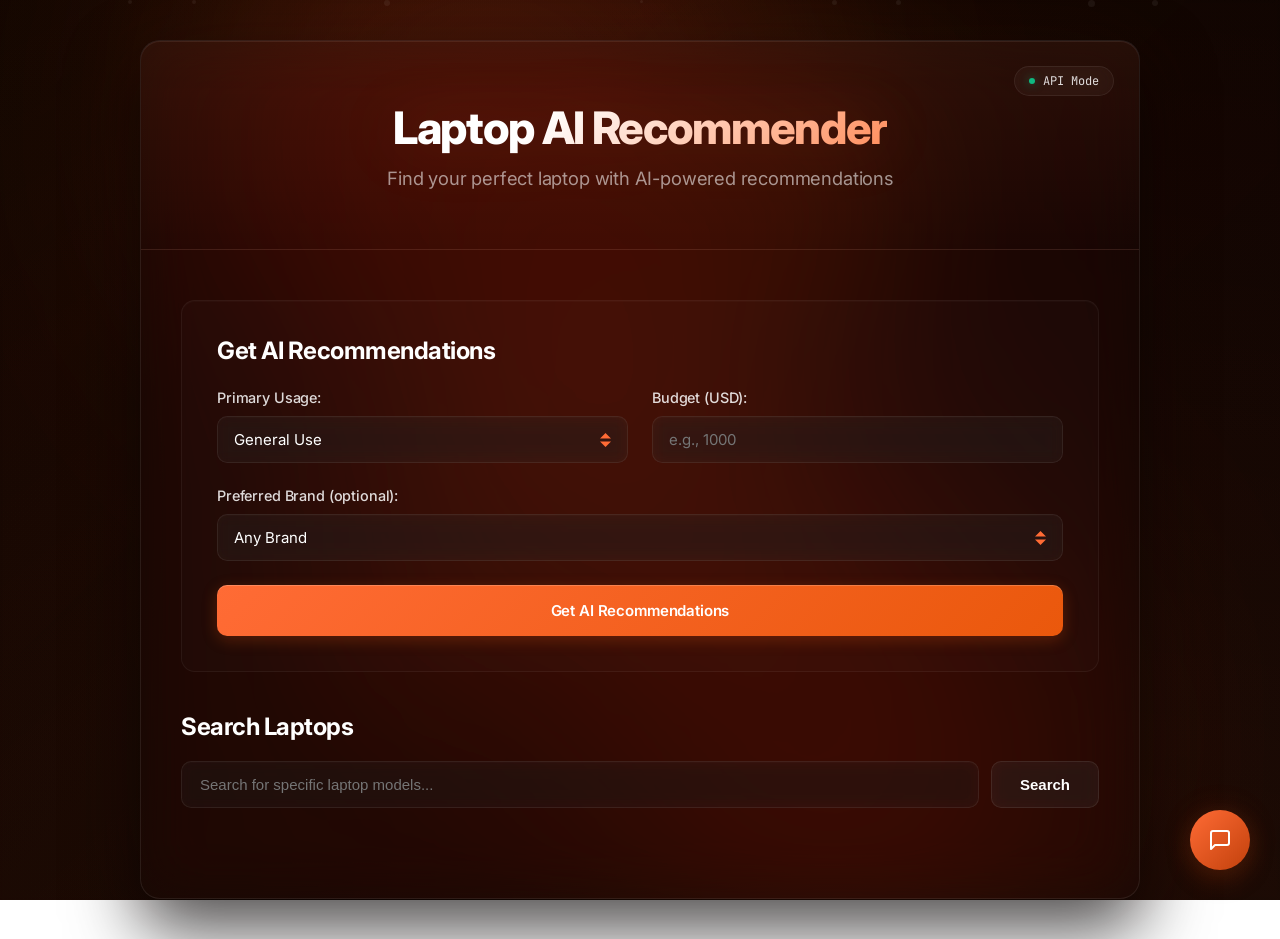
==== commit b2a5a4a7: "Made the main page connect to the dashboard in a smooth clean way" ====
--- a/templates/index.html
+++ b/templates/index.html
@@ -4,7 +4,7 @@
     <meta charset="UTF-8">
     <meta name="viewport" content="width=device-width, initial-scale=1.0">
     <title>Laptop AI Recommender</title>
-    <script src="controle-et-animation.js"></script>
+    <script src="controle-et-animation.js" defer></script>
     <!-- Integration Piece 1 - Custom matching orange/dark background styles -->
     <link rel="stylesheet" href="style.css">
 </head>
